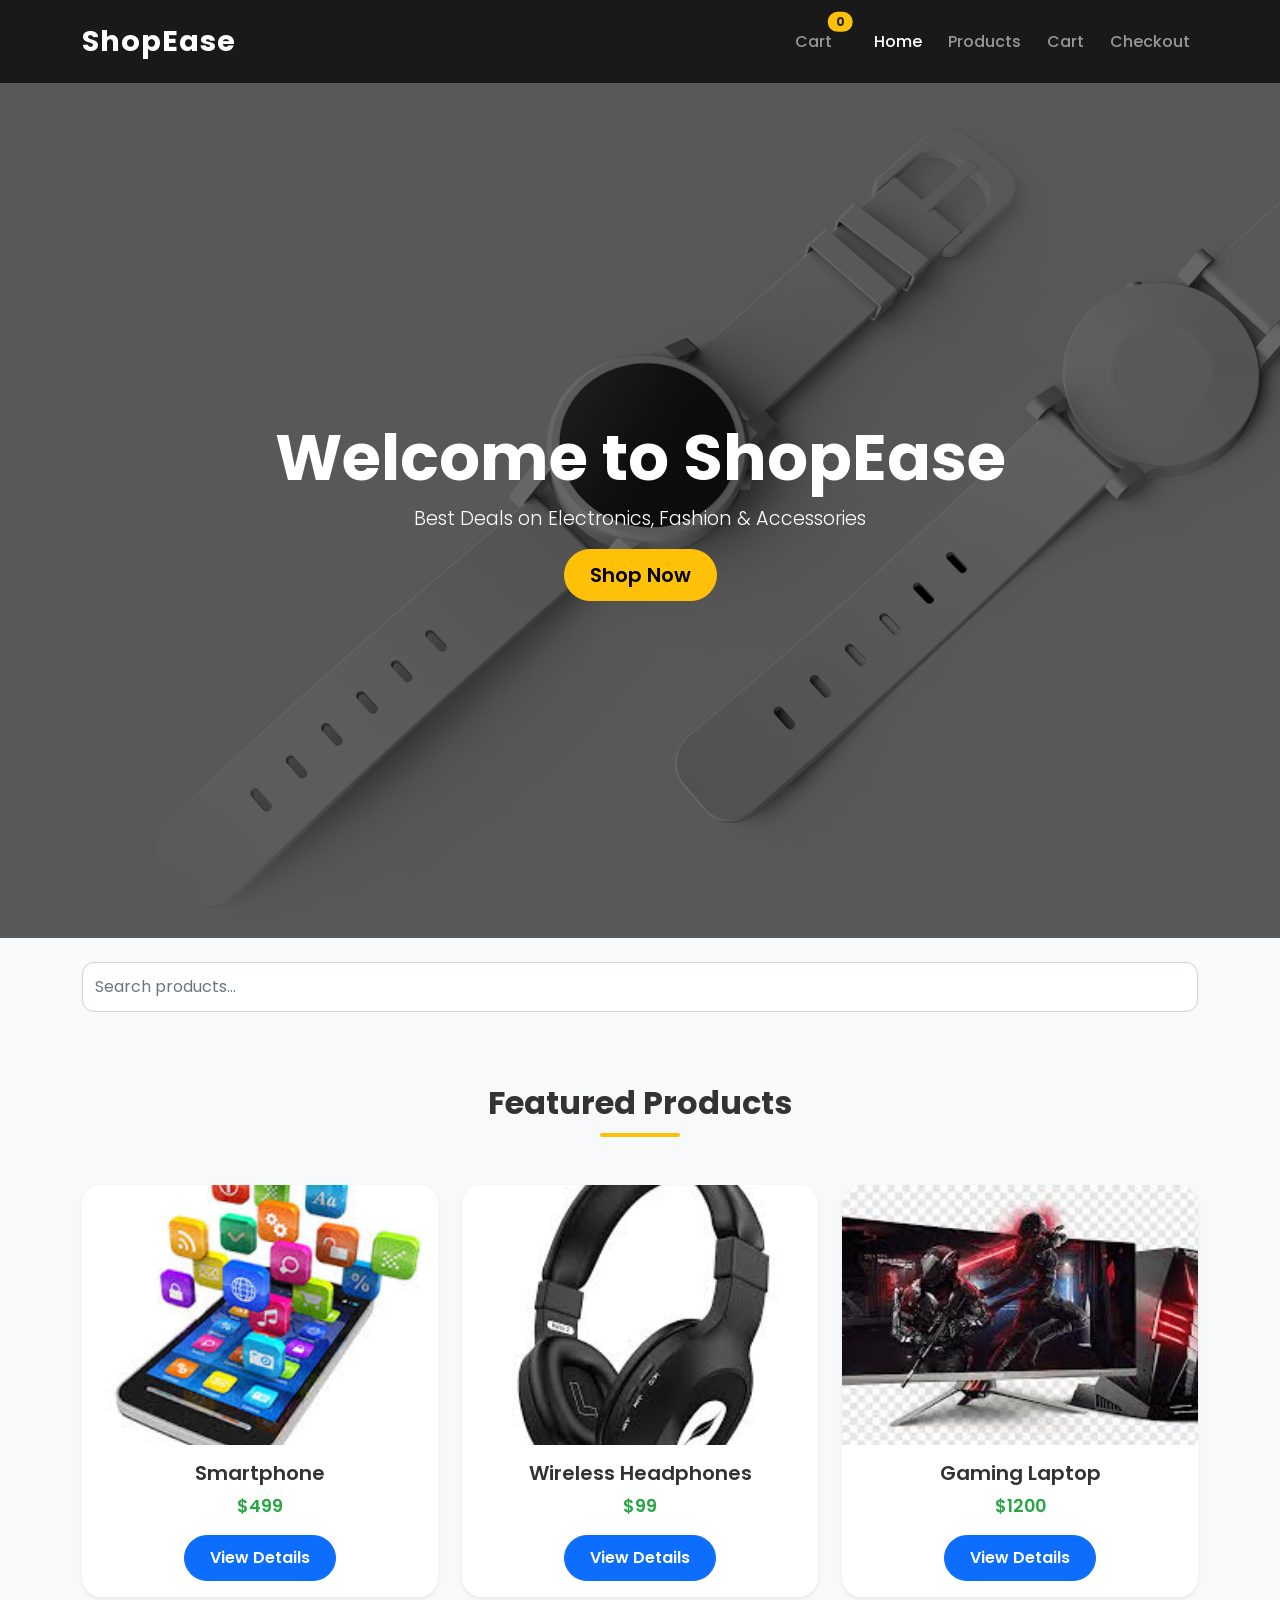
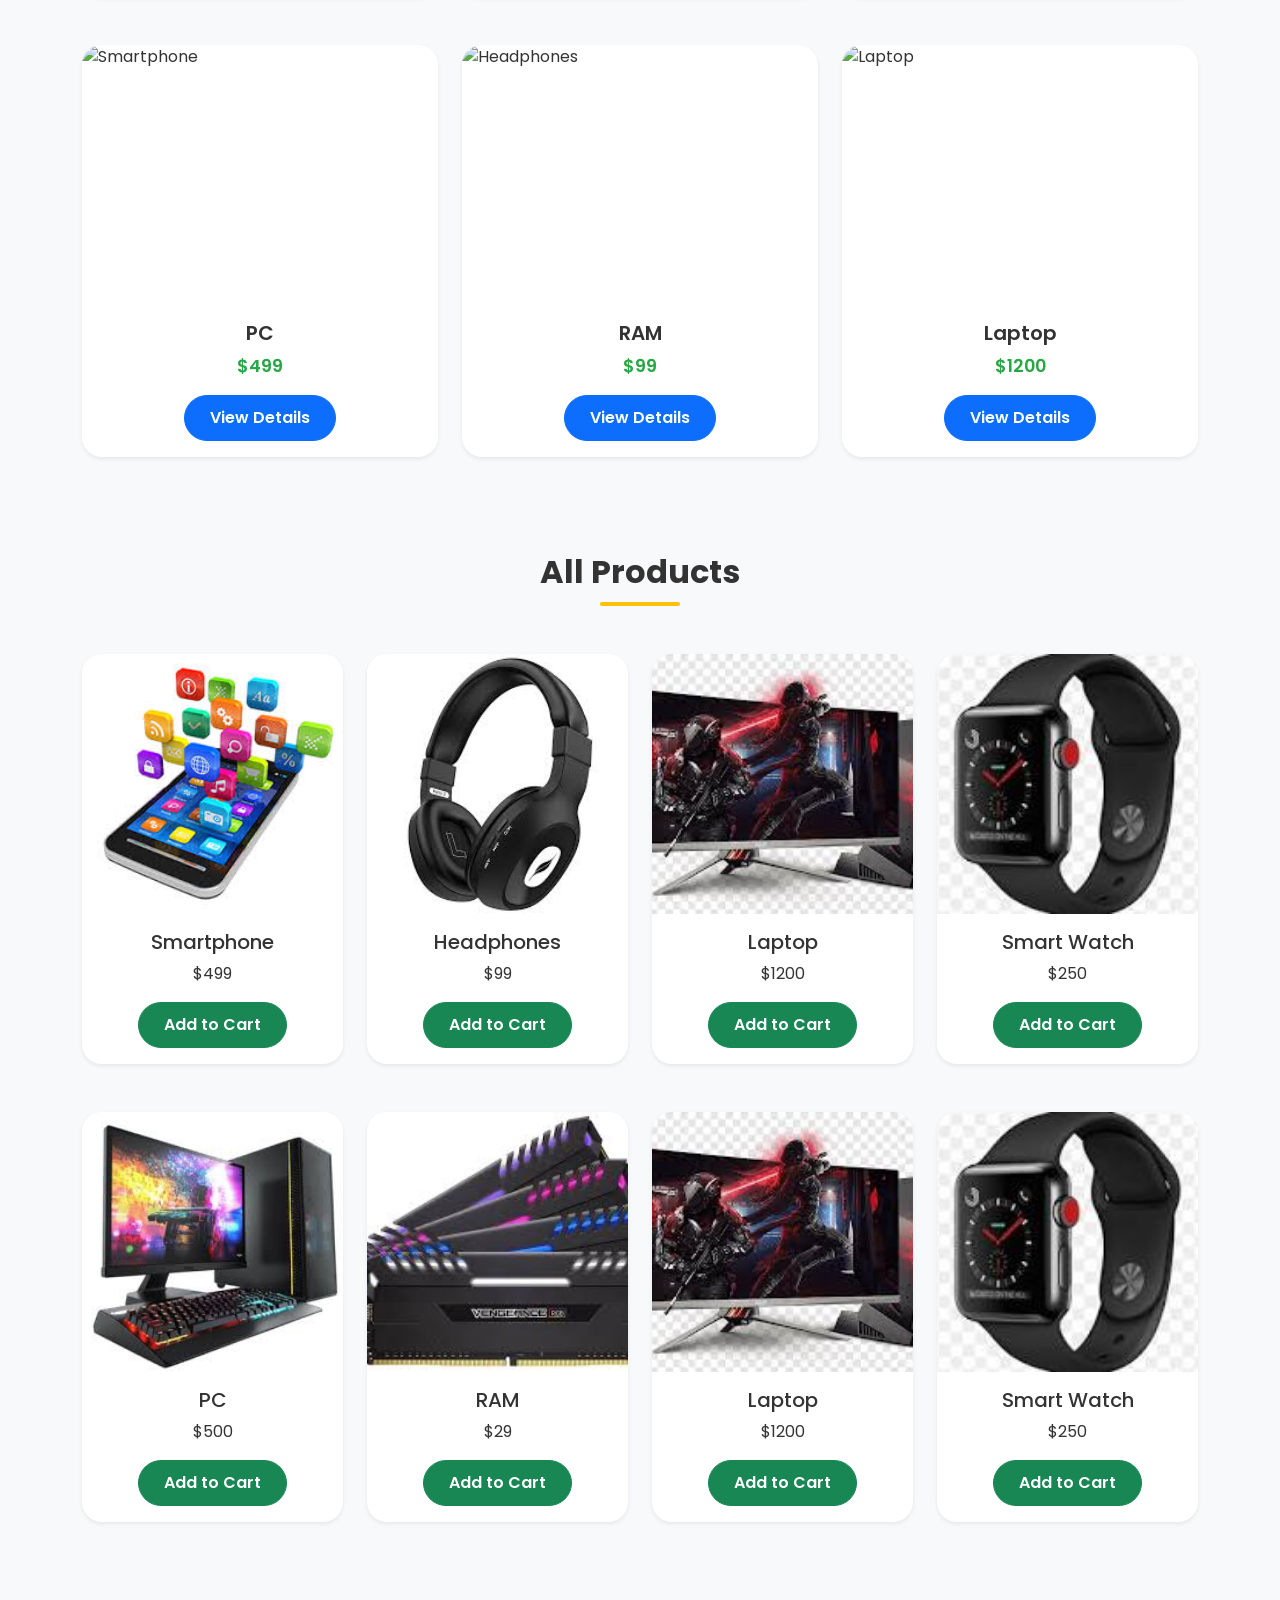
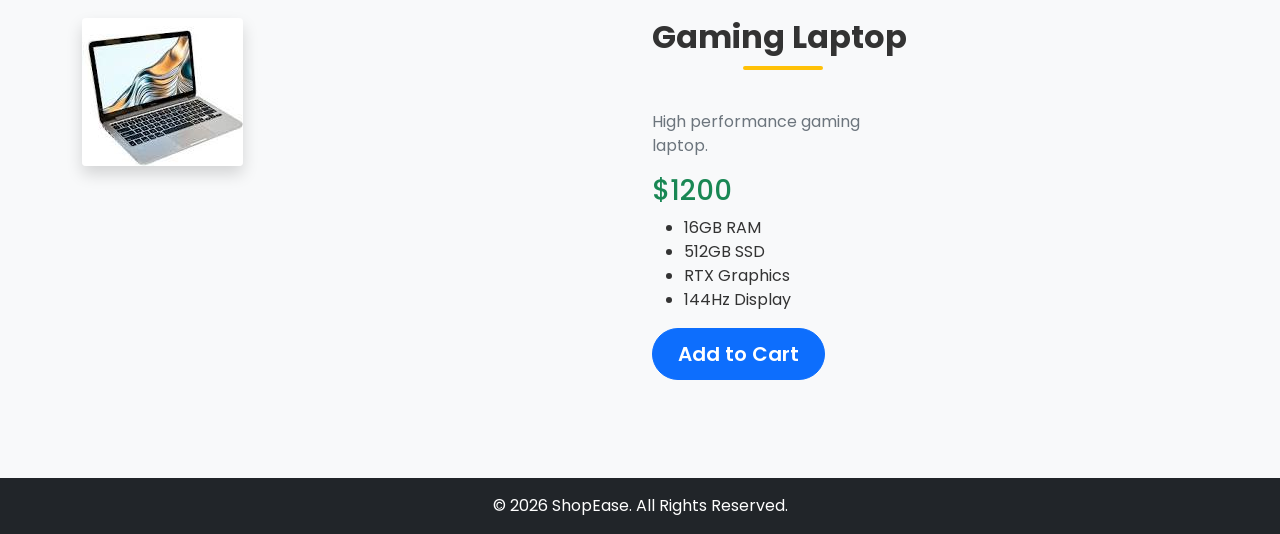
==== index.html @ 48e42a38 "Initial commit" ====
<!DOCTYPE html>
<html lang="en">
<head>
    <meta charset="UTF-8">
    <meta name="viewport" content="width=device-width, initial-scale=1.0">
    <meta name="description" content="Online shopping website for electronics, fashion, and accessories.">
    <meta name="keywords" content="ecommerce, online shopping, products, electronics, fashion">
    <title>ShopEase - Home</title>

    <link href="css/bootstrap.min.css" rel="stylesheet">
    <link rel="stylesheet" href="css/style.css">
</head>
<body>

<!-- Navbar -->
<nav class="navbar navbar-expand-lg navbar-dark bg-dark sticky-top">
    <div class="container">
        <a class="navbar-brand" href="index.html">ShopEase</a>

        <button class="navbar-toggler" type="button" data-bs-toggle="collapse" data-bs-target="#navbarNav">
            <span class="navbar-toggler-icon"></span>
        </button>

        <div class="collapse navbar-collapse" id="navbarNav">
            <ul class="navbar-nav ms-auto align-items-lg-center">
                <li class="nav-item me-3">
                    <a class="nav-link position-relative" href="cart.html">
                        Cart
                        <span id="cart-count" class="position-absolute top-0 start-100 translate-middle badge rounded-pill bg-warning text-dark">
                            0
                        </span>
                    </a>
                </li>
                <li class="nav-item"><a class="nav-link active" href="index.html">Home</a></li>
                <li class="nav-item"><a class="nav-link" href="products.html">Products</a></li>
                <li class="nav-item"><a class="nav-link" href="cart.html">Cart</a></li>
                <li class="nav-item"><a class="nav-link" href="checkout.html">Checkout</a></li>
            </ul>
        </div>
    </div>
</nav>

<!-- Hero Section -->
<section class="hero-section text-white text-center d-flex align-items-center">
    <div class="container">
        <h1 class="display-4 fw-bold">Welcome to ShopEase</h1>
        <p class="lead">Best Deals on Electronics, Fashion & Accessories</p>
        <a href="products.html" class="btn btn-warning btn-lg">Shop Now</a>
    </div>
</section>

<!-- Search Bar -->
<section class="py-4 bg-light">
    <div class="container">
        <input type="text" id="searchInput" class="form-control" placeholder="Search products...">
    </div>
</section>

<!-- Featured Products -->
<section class="py-5">
    <div class="container">
        <h2 class="text-center mb-5">Featured Products</h2>

        <div class="row g-4" id="productContainer">

            <div class="col-md-4 product-item">
                <div class="card h-100 shadow-sm">
                    <img src="img/smartphone.jpg" class="card-img-top" alt="Smartphone">
                    <div class="card-body text-center">
                        <h5 class="card-title">Smartphone</h5>
                        <p class="card-text">$499</p>
                        <a href="product-details.html" class="btn btn-primary">View Details</a>
                    </div>
                </div>
            </div>

            <div class="col-md-4 product-item">
                <div class="card h-100 shadow-sm">
                    <img src="img/headphone.jpg" class="card-img-top" alt="Headphones">
                    <div class="card-body text-center">
                        <h5 class="card-title">Wireless Headphones</h5>
                        <p class="card-text">$99</p>
                        <a href="product-details.html" class="btn btn-primary">View Details</a>
                    </div>
                </div>
            </div>

            <div class="col-md-4 product-item">
                <div class="card h-100 shadow-sm">
                    <img src="img/laptop.jpg" class="card-img-top" alt="Laptop">
                    <div class="card-body text-center">
                        <h5 class="card-title">Gaming Laptop</h5>
                        <p class="card-text">$1200</p>
                        <a href="product-details.html" class="btn btn-primary">View Details</a>
                    </div>
                </div>
            </div>

        </div>
        <br>
        <br>
        <div class="row g-4" id="productContainer">

            <div class="col-md-4 product-item">
                <div class="card h-100 shadow-sm">
                    <img src="images/product1.jpg" class="card-img-top" alt="Smartphone">
                    <div class="card-body text-center">
                        <h5 class="card-title">PC</h5>
                        <p class="card-text">$499</p>
                        <a href="product-details.html" class="btn btn-primary">View Details</a>
                    </div>
                </div>
            </div>

            <div class="col-md-4 product-item">
                <div class="card h-100 shadow-sm">
                    <img src="images/product2.jpg" class="card-img-top" alt="Headphones">
                    <div class="card-body text-center">
                        <h5 class="card-title">RAM</h5>
                        <p class="card-text">$99</p>
                        <a href="product-details.html" class="btn btn-primary">View Details</a>
                    </div>
                </div>
            </div>

            <div class="col-md-4 product-item">
                <div class="card h-100 shadow-sm">
                    <img src="images/product3.jpg" class="card-img-top" alt="Laptop">
                    <div class="card-body text-center">
                        <h5 class="card-title">Laptop</h5>
                        <p class="card-text">$1200</p>
                        <a href="product-details.html" class="btn btn-primary">View Details</a>
                    </div>
                </div>
            </div>

        </div>
    </div>
</section>

<!-- Product -->
<section class="py-5">
    <div class="container">
        <h2 class="text-center mb-5">All Products</h2>

        <div class="row g-4">

            <div class="col-md-3">
                <div class="card h-100 shadow-sm">
                    <img src="img/smartphone.jpg" class="card-img-top" alt="Product">
                    <div class="card-body text-center">
                        <h5>Smartphone</h5>
                        <p>$499</p>
                        <button class="btn btn-success add-cart">Add to Cart</button>
                    </div>
                </div>
            </div>

            <div class="col-md-3">
                <div class="card h-100 shadow-sm">
                    <img src="img/headphone.jpg" class="card-img-top" alt="Product">
                    <div class="card-body text-center">
                        <h5>Headphones</h5>
                        <p>$99</p>
                        <button class="btn btn-success add-cart">Add to Cart</button>
                    </div>
                </div>
            </div>

            <div class="col-md-3">
                <div class="card h-100 shadow-sm">
                    <img src="img/laptop.jpg" class="card-img-top" alt="Product">
                    <div class="card-body text-center">
                        <h5>Laptop</h5>
                        <p>$1200</p>
                        <button class="btn btn-success add-cart">Add to Cart</button>
                    </div>
                </div>
            </div>

            <div class="col-md-3">
                <div class="card h-100 shadow-sm">
                    <img src="img/watch.jpg" class="card-img-top" alt="Product">
                    <div class="card-body text-center">
                        <h5>Smart Watch</h5>
                        <p>$250</p>
                        <button class="btn btn-success add-cart">Add to Cart</button>
                    </div>
                </div>
            </div>

        </div>
        <br>
        <br>
        <div class="row g-4">

            <div class="col-md-3">
                <div class="card h-100 shadow-sm">
                    <img src="img/pc.jpg" class="card-img-top" alt="Product">
                    <div class="card-body text-center">
                        <h5>PC</h5>
                        <p>$500</p>
                        <button class="btn btn-success add-cart">Add to Cart</button>
                    </div>
                </div>
            </div>

            <div class="col-md-3">
                <div class="card h-100 shadow-sm">
                    <img src="img/ram.jpg" class="card-img-top" alt="Product">
                    <div class="card-body text-center">
                        <h5>RAM</h5>
                        <p>$29</p>
                        <button class="btn btn-success add-cart">Add to Cart</button>
                    </div>
                </div>
            </div>

            <div class="col-md-3">
                <div class="card h-100 shadow-sm">
                    <img src="img/laptop.jpg" class="card-img-top" alt="Product">
                    <div class="card-body text-center">
                        <h5>Laptop</h5>
                        <p>$1200</p>
                        <button class="btn btn-success add-cart">Add to Cart</button>
                    </div>
                </div>
            </div>

            <div class="col-md-3">
                <div class="card h-100 shadow-sm">
                    <img src="img/watch.jpg" class="card-img-top" alt="Product">
                    <div class="card-body text-center">
                        <h5>Smart Watch</h5>
                        <p>$250</p>
                        <button class="btn btn-success add-cart">Add to Cart</button>
                    </div>
                </div>
            </div>

        </div>
    </div>
</section>

<!-- Product Details -->

<section class="py-5">
    <div class="container">
        <div class="row">

            <div class="col-md-6">
                <img src="img/download.jpg" class="img-fluid rounded shadow" alt="Laptop">
            </div>

            <div class="col-md-3">
                <h2>Gaming Laptop</h2>
                <p class="text-muted">High performance gaming laptop.</p>
                <h3 class="text-success">$1200</h3>

                <ul>
                    <li>16GB RAM</li>
                    <li>512GB SSD</li>
                    <li>RTX Graphics</li>
                    <li>144Hz Display</li>
                </ul>

                <button class="btn btn-primary btn-lg add-cart">Add to Cart</button>
            </div>
  
         
         

        </div>
       
        </div>
    </div>
</section>


<!-- Footer -->
<footer class="bg-dark text-white text-center py-3">
    <p class="mb-0">© 2026 ShopEase. All Rights Reserved.</p>
</footer>

<script src="js/bootstrap.bundle.min.js"></script>
<script src="js/script.js"></script>
</body>
</html>
---- css/style.css ----
/* Google Font */
@import url('https://fonts.googleapis.com/css2?family=Poppins:wght@300;400;500;600;700&display=swap');

body {
    font-family: 'Poppins', sans-serif;
    background-color: #f8f9fa;
    color: #333;
}

/* Navbar */
.navbar {
    background: rgba(0, 0, 0, 0.9) !important;
    backdrop-filter: blur(10px);
    padding: 15px 0;
}

.navbar-brand {
    font-size: 1.8rem;
    font-weight: 700;
    letter-spacing: 1px;
}

.nav-link {
    font-weight: 500;
    margin-left: 10px;
    transition: 0.3s;
}

.nav-link:hover {
    color: #ffc107 !important;
}

/* Hero Section */
.hero-section {
    background: linear-gradient(rgba(0,0,0,0.6), rgba(0,0,0,0.6)),
    url('../img/photo-1523275335684-37898b6baf30.avif') center center/cover no-repeat;
    height: 95vh;
    display: flex;
    align-items: center;
    justify-content: center;
}

.hero-section h1 {
    font-size: 4rem;
    font-weight: 700;
}

.hero-section p {
    font-size: 1.2rem;
}

/* Buttons */
.btn {
    border-radius: 50px;
    padding: 10px 25px;
    font-weight: 600;
    transition: 0.3s;
}

.btn:hover {
    transform: translateY(-2px);
}

/* Cards */
.card {
    border: none;
    border-radius: 20px;
    overflow: hidden;
    transition: 0.4s;
    background: #fff;
}

.card:hover {
    transform: translateY(-10px);
    box-shadow: 0 15px 40px rgba(0,0,0,0.15);
}

.card img {
    height: 260px;
    object-fit: cover;
}

.card-title {
    font-weight: 600;
}

.card-text {
    color: #28a745;
    font-size: 1.1rem;
    font-weight: 600;
}

/* Product Details */
.product-details img {
    border-radius: 20px;
}

/* Table */
.table {
    background: #fff;
    border-radius: 15px;
    overflow: hidden;
}

/* Form */
.form-control,
textarea {
    border-radius: 12px;
    padding: 12px;
}

/* Footer */
footer {
    background: #111;
    color: white;
    padding: 20px 0;
    margin-top: 50px;
}

/* Section Titles */
h2 {
    font-weight: 700;
    position: relative;
    margin-bottom: 40px;
}

h2::after {
    content: '';
    width: 80px;
    height: 4px;
    background: #ffc107;
    display: block;
    margin: 10px auto;
    border-radius: 10px;
}

/* Responsive */
@media(max-width:768px) {
    .hero-section h1 {
        font-size: 2.5rem;
    }

    .hero-section {
        height: 75vh;
    }
}
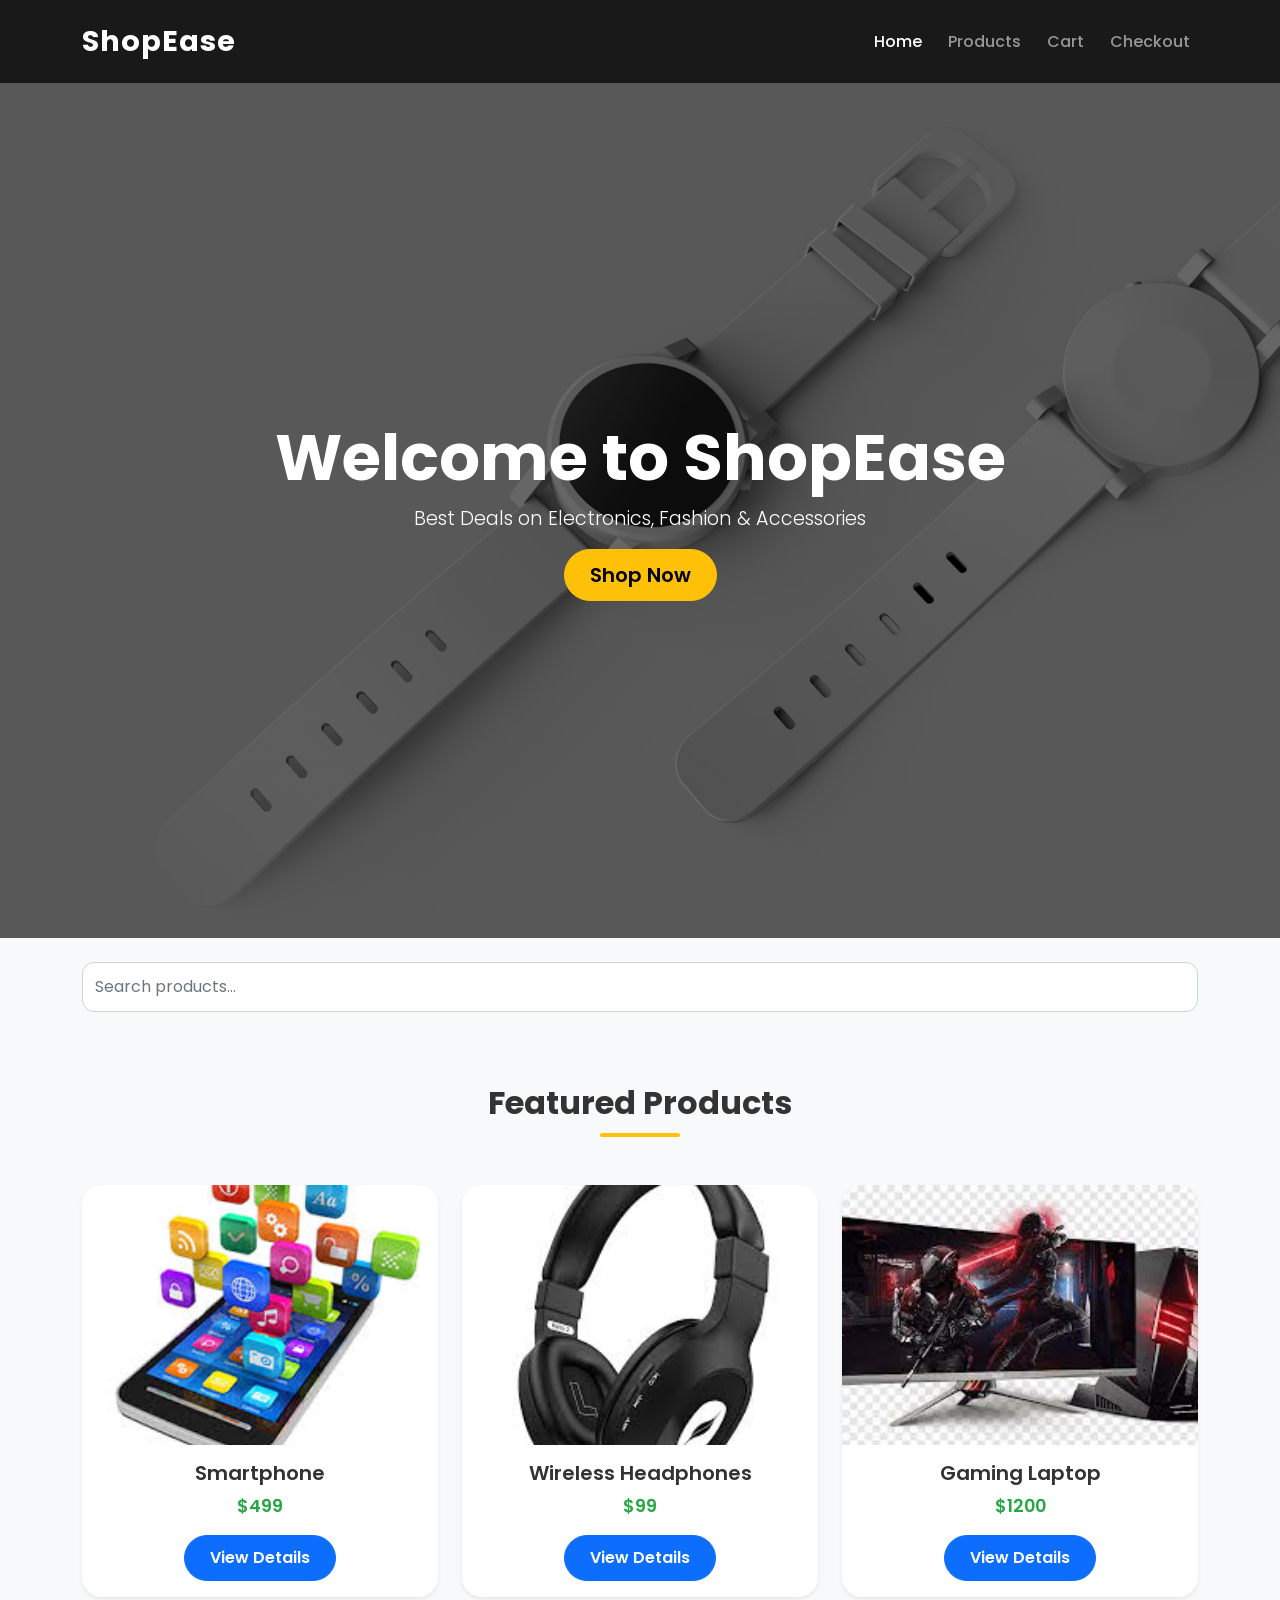
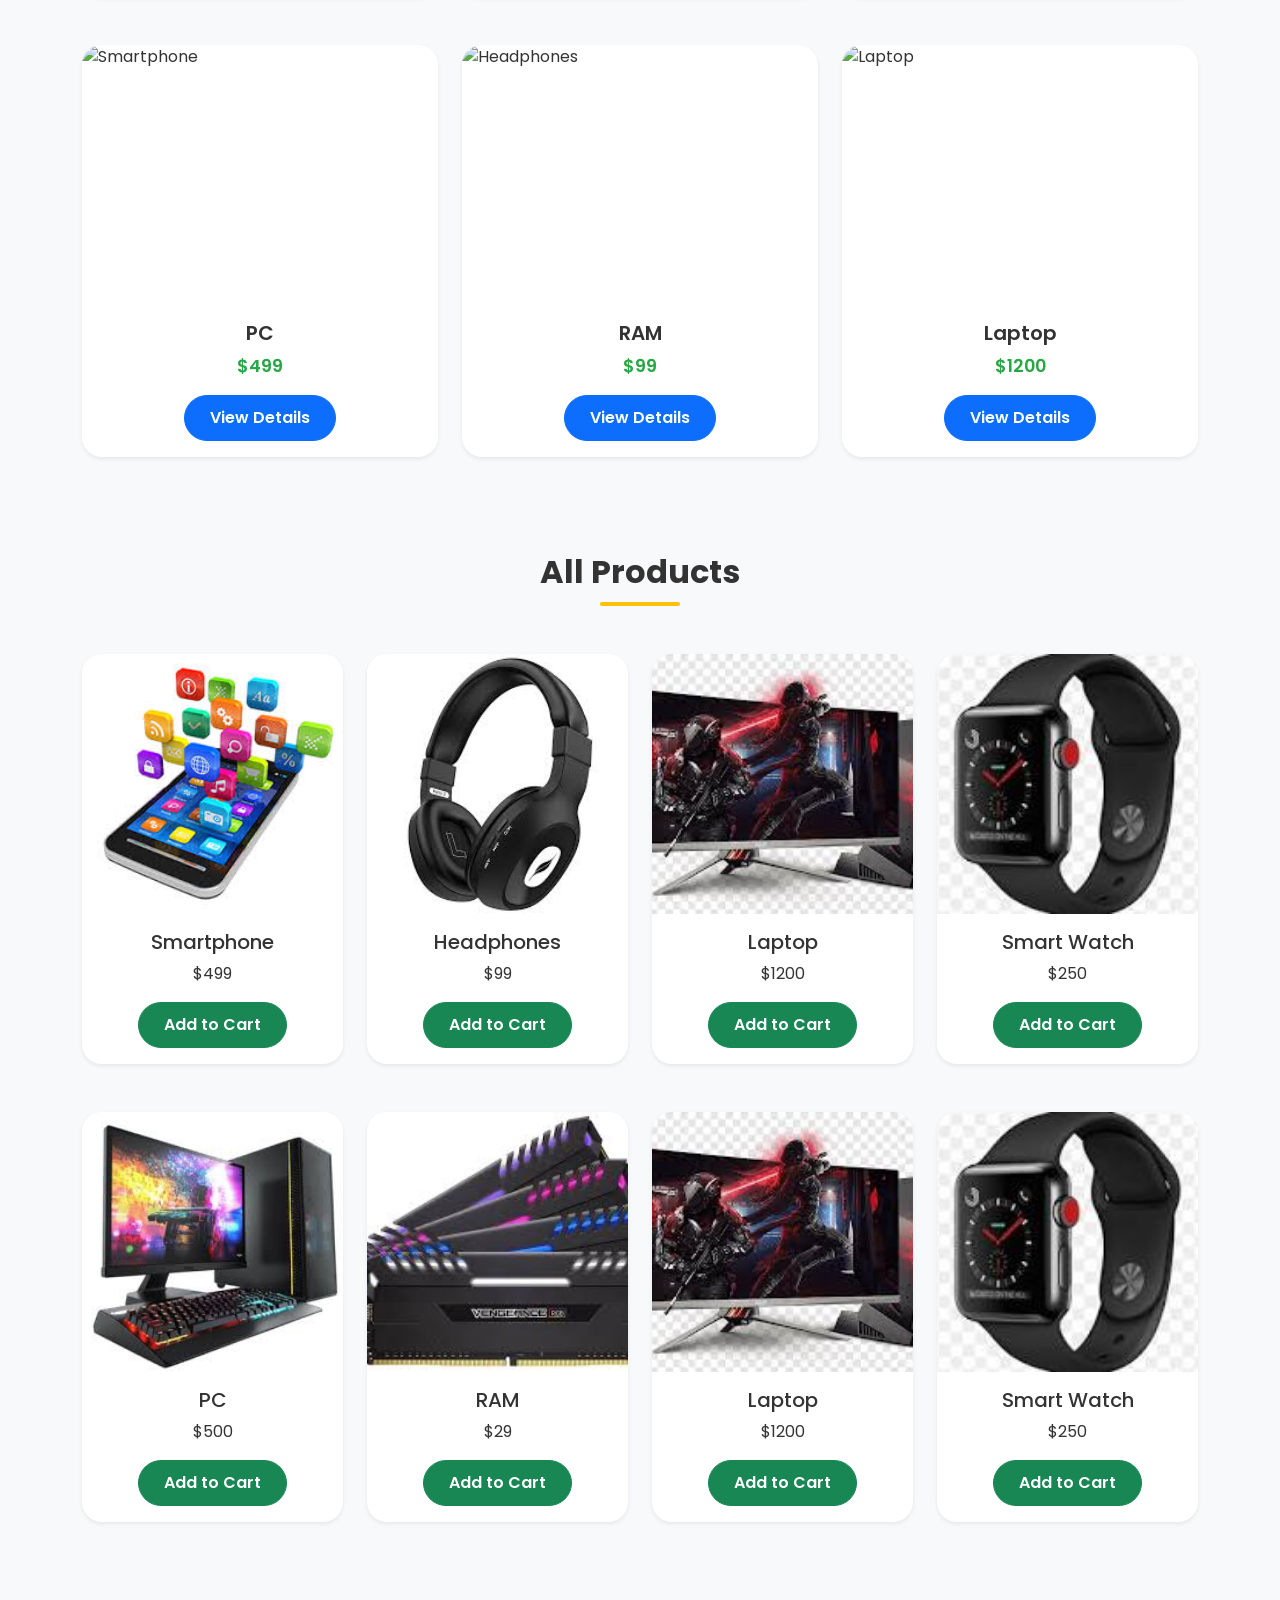
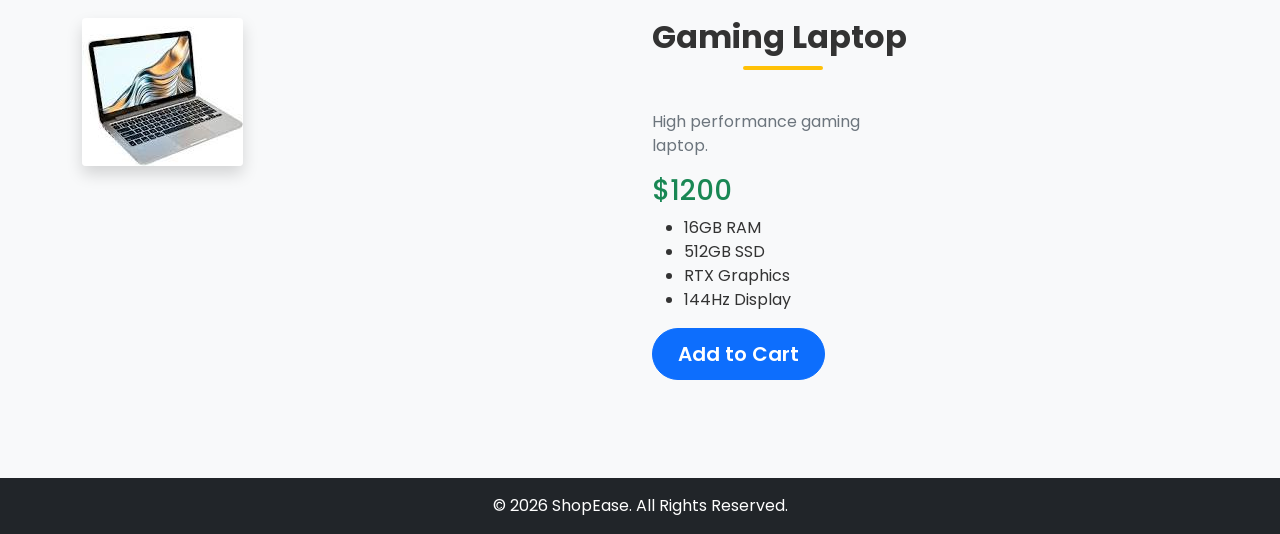
==== commit 8af0e4d1: "new part" ====
--- a/index.html
+++ b/index.html
@@ -24,12 +24,7 @@
         <div class="collapse navbar-collapse" id="navbarNav">
             <ul class="navbar-nav ms-auto align-items-lg-center">
                 <li class="nav-item me-3">
-                    <a class="nav-link position-relative" href="cart.html">
-                        Cart
-                        <span id="cart-count" class="position-absolute top-0 start-100 translate-middle badge rounded-pill bg-warning text-dark">
-                            0
-                        </span>
-                    </a>
+                 
                 </li>
                 <li class="nav-item"><a class="nav-link active" href="index.html">Home</a></li>
                 <li class="nav-item"><a class="nav-link" href="products.html">Products</a></li>
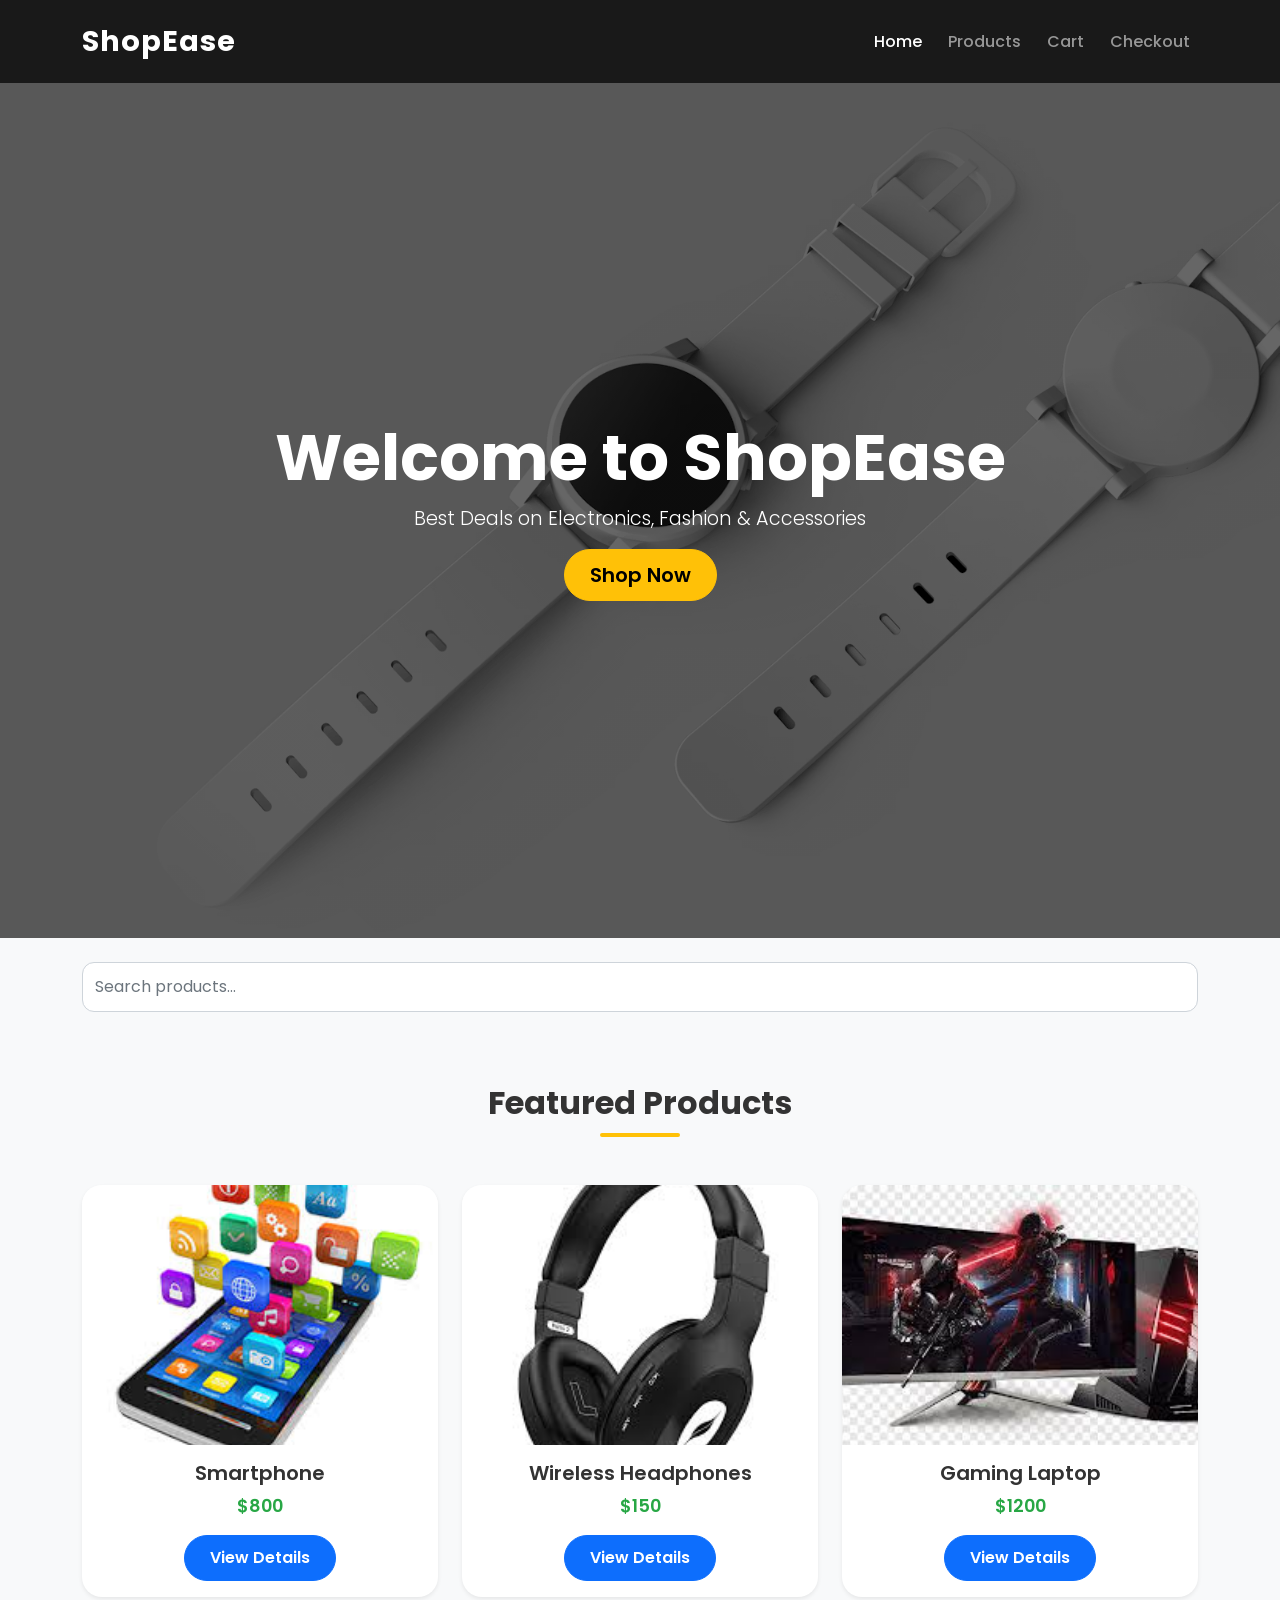
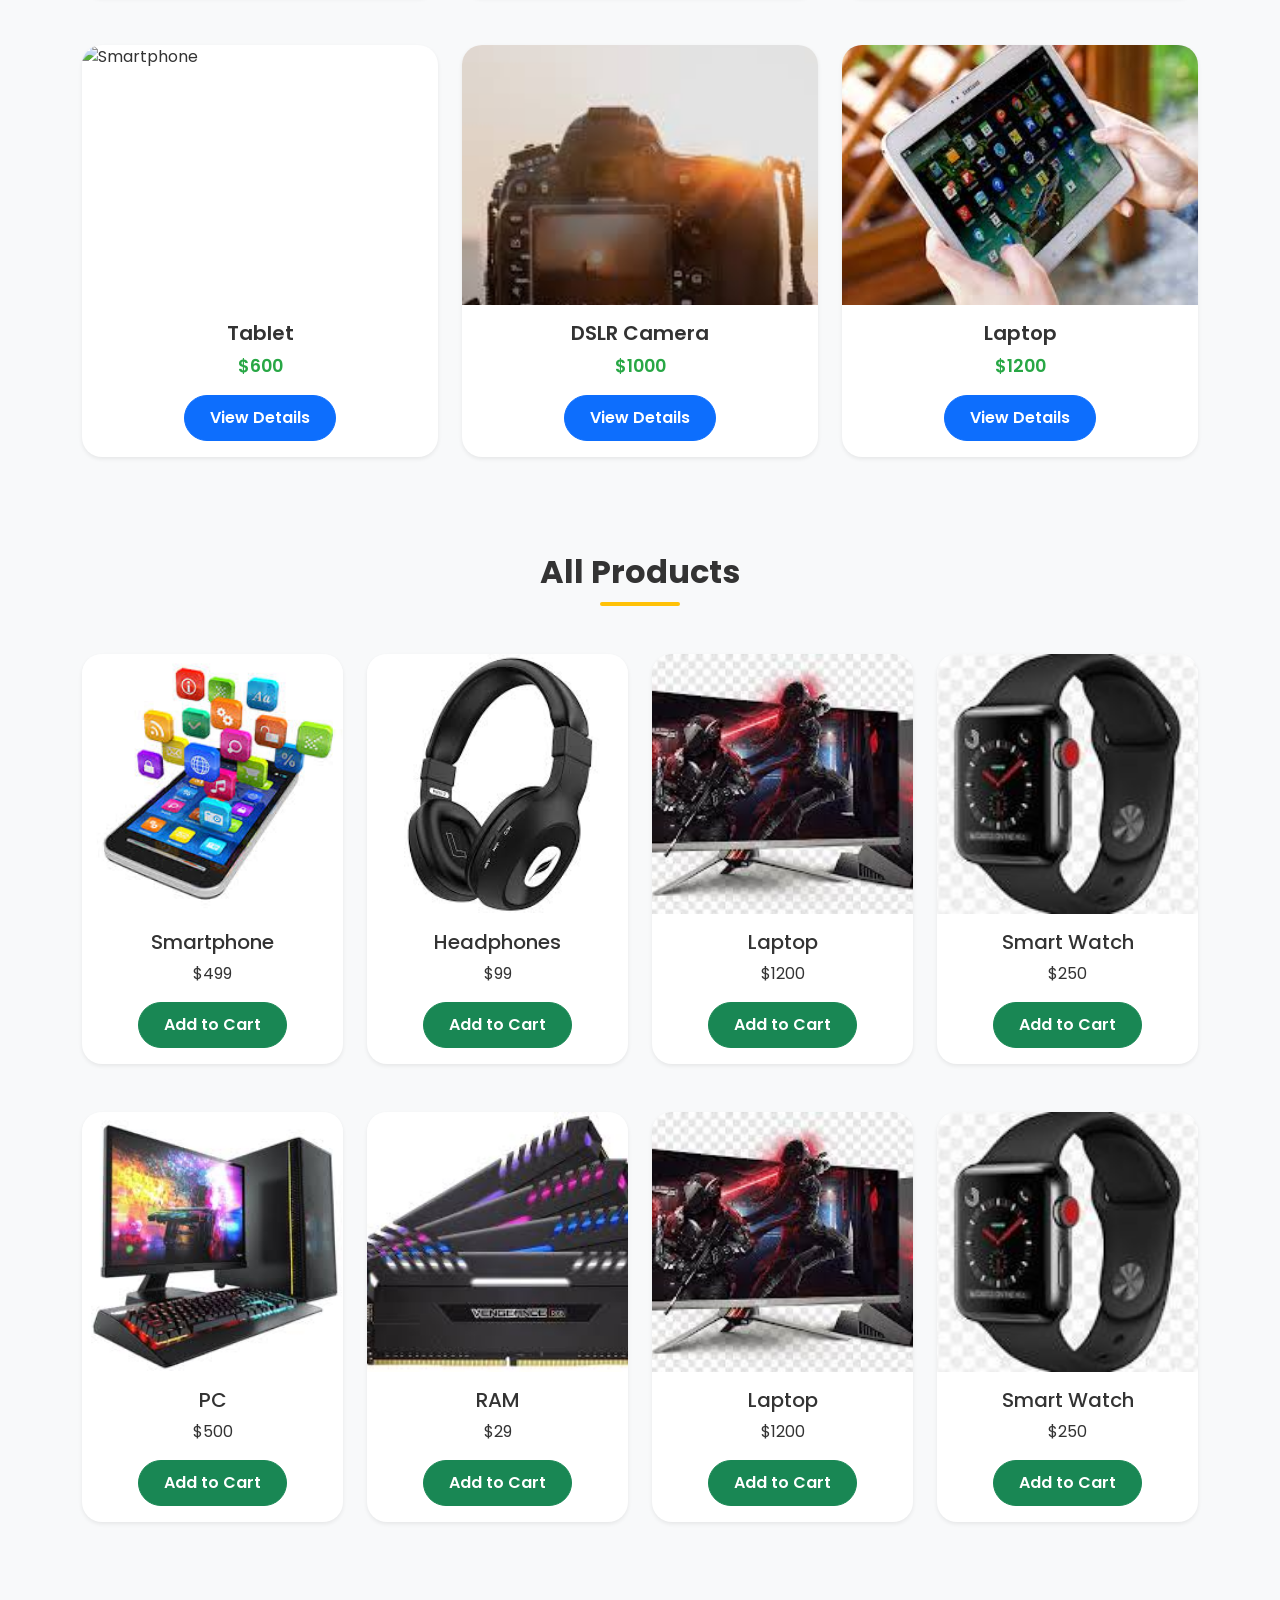
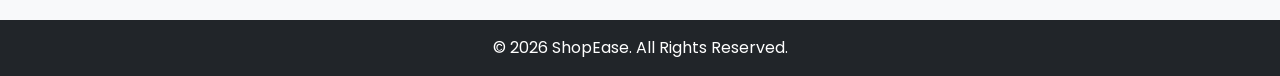
==== commit 753acc6c: "added the file" ====
--- a/index.html
+++ b/index.html
@@ -28,7 +28,13 @@
                 </li>
                 <li class="nav-item"><a class="nav-link active" href="index.html">Home</a></li>
                 <li class="nav-item"><a class="nav-link" href="products.html">Products</a></li>
-                <li class="nav-item"><a class="nav-link" href="cart.html">Cart</a></li>
+        <li class="nav-item">
+  <a class="nav-link" href="cart.html">
+    Cart <span id="cart-count" class="badge bg-warning text-dark" style="display:none;"></span>
+  </a>
+</li>
+
+
                 <li class="nav-item"><a class="nav-link" href="checkout.html">Checkout</a></li>
             </ul>
         </div>
@@ -63,7 +69,7 @@
                     <img src="img/smartphone.jpg" class="card-img-top" alt="Smartphone">
                     <div class="card-body text-center">
                         <h5 class="card-title">Smartphone</h5>
-                        <p class="card-text">$499</p>
+                        <p class="card-text">$800</p>
                         <a href="product-details.html" class="btn btn-primary">View Details</a>
                     </div>
                 </div>
@@ -74,7 +80,7 @@
                     <img src="img/headphone.jpg" class="card-img-top" alt="Headphones">
                     <div class="card-body text-center">
                         <h5 class="card-title">Wireless Headphones</h5>
-                        <p class="card-text">$99</p>
+                        <p class="card-text">$150</p>
                         <a href="product-details.html" class="btn btn-primary">View Details</a>
                     </div>
                 </div>
@@ -100,27 +106,27 @@
                 <div class="card h-100 shadow-sm">
                     <img src="images/product1.jpg" class="card-img-top" alt="Smartphone">
                     <div class="card-body text-center">
-                        <h5 class="card-title">PC</h5>
-                        <p class="card-text">$499</p>
-                        <a href="product-details.html" class="btn btn-primary">View Details</a>
-                    </div>
-                </div>
-            </div>
-
-            <div class="col-md-4 product-item">
-                <div class="card h-100 shadow-sm">
-                    <img src="images/product2.jpg" class="card-img-top" alt="Headphones">
-                    <div class="card-body text-center">
-                        <h5 class="card-title">RAM</h5>
-                        <p class="card-text">$99</p>
-                        <a href="product-details.html" class="btn btn-primary">View Details</a>
-                    </div>
-                </div>
-            </div>
-
-            <div class="col-md-4 product-item">
-                <div class="card h-100 shadow-sm">
-                    <img src="images/product3.jpg" class="card-img-top" alt="Laptop">
+                        <h5 class="card-title">Tablet</h5>
+                        <p class="card-text">$600</p>
+                        <a href="product-details.html" class="btn btn-primary">View Details</a>
+                    </div>
+                </div>
+            </div>
+
+            <div class="col-md-4 product-item">
+                <div class="card h-100 shadow-sm">
+                    <img src="img/dslr.jpg" class="card-img-top" alt="Headphones">
+                    <div class="card-body text-center">
+                        <h5 class="card-title">DSLR Camera</h5>
+                        <p class="card-text">$1000</p>
+                        <a href="product-details.html" class="btn btn-primary">View Details</a>
+                    </div>
+                </div>
+            </div>
+
+            <div class="col-md-4 product-item">
+                <div class="card h-100 shadow-sm">
+                    <img src="img/tab.jpg" class="card-img-top" alt="Laptop">
                     <div class="card-body text-center">
                         <h5 class="card-title">Laptop</h5>
                         <p class="card-text">$1200</p>
@@ -237,39 +243,7 @@
     </div>
 </section>
 
-<!-- Product Details -->
-
-<section class="py-5">
-    <div class="container">
-        <div class="row">
-
-            <div class="col-md-6">
-                <img src="img/download.jpg" class="img-fluid rounded shadow" alt="Laptop">
-            </div>
-
-            <div class="col-md-3">
-                <h2>Gaming Laptop</h2>
-                <p class="text-muted">High performance gaming laptop.</p>
-                <h3 class="text-success">$1200</h3>
-
-                <ul>
-                    <li>16GB RAM</li>
-                    <li>512GB SSD</li>
-                    <li>RTX Graphics</li>
-                    <li>144Hz Display</li>
-                </ul>
-
-                <button class="btn btn-primary btn-lg add-cart">Add to Cart</button>
-            </div>
-  
-         
-         
-
-        </div>
-       
-        </div>
-    </div>
-</section>
+
 
 
 <!-- Footer -->
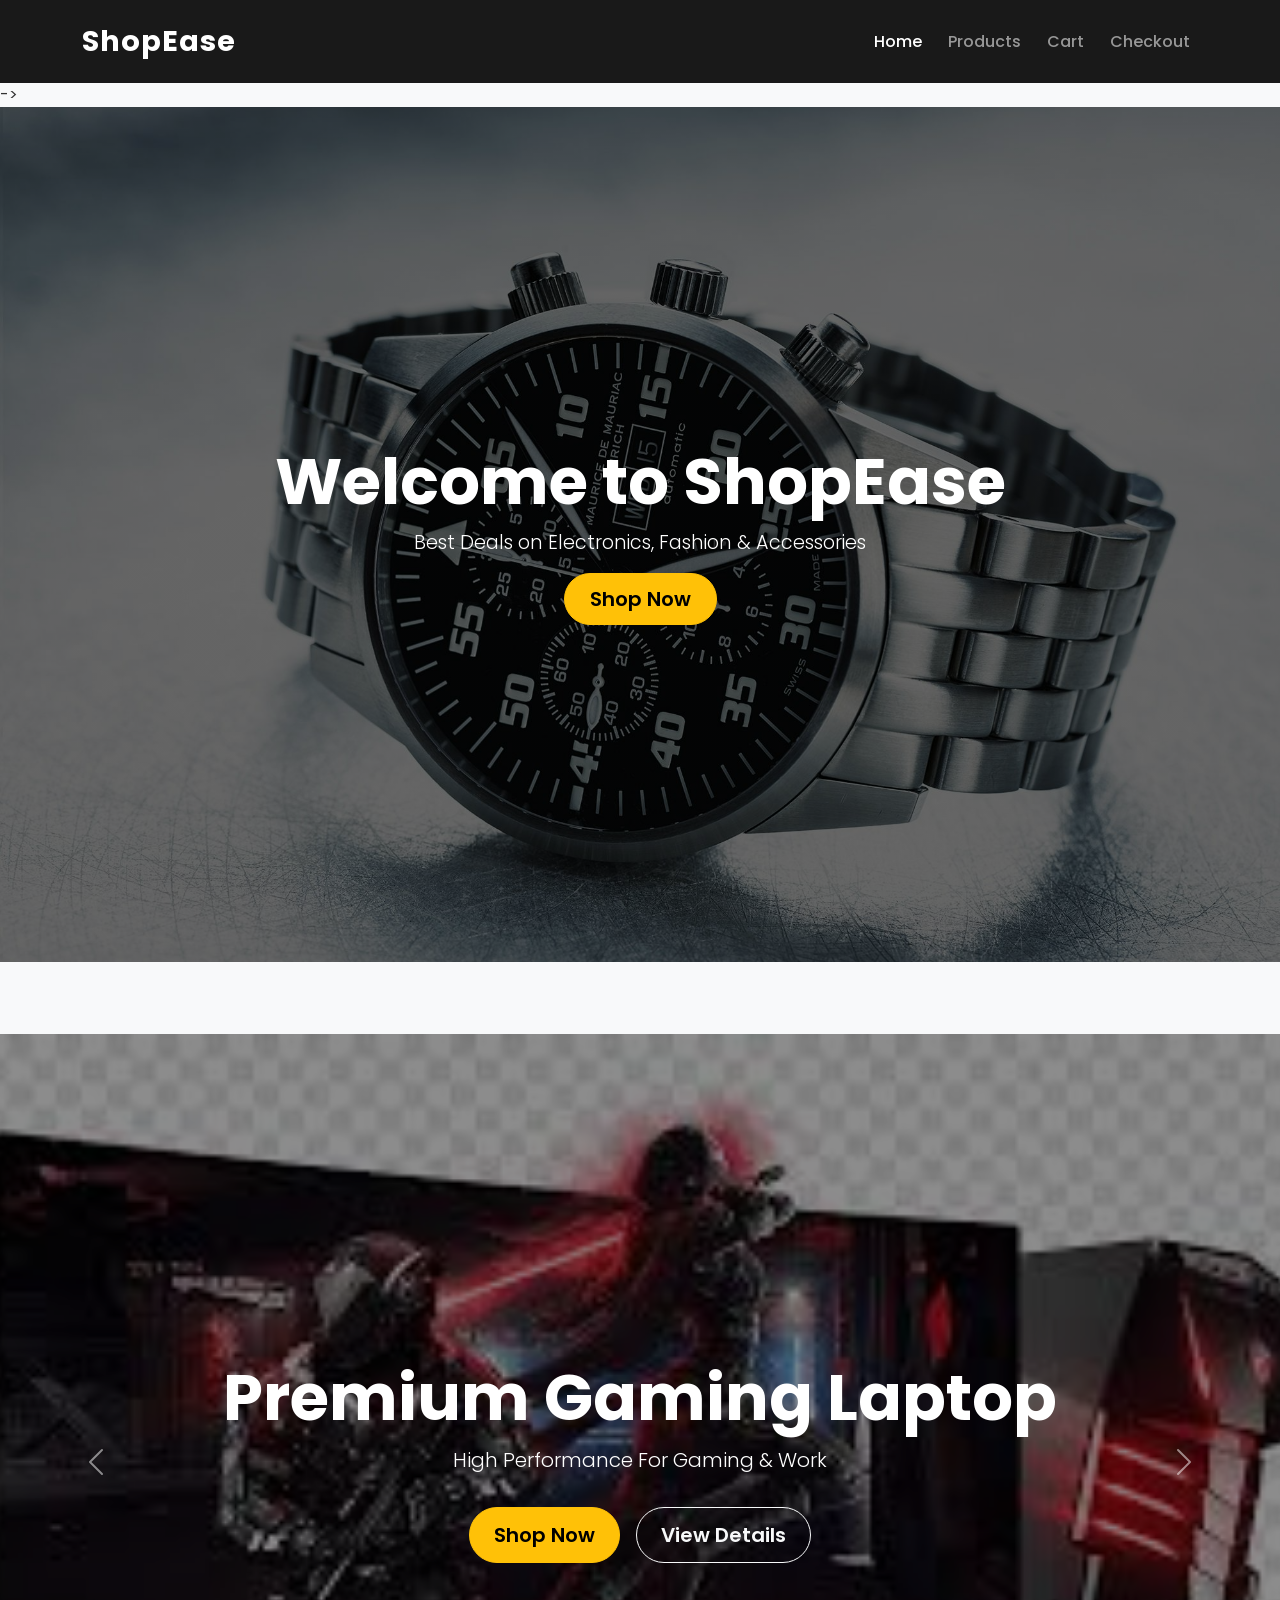
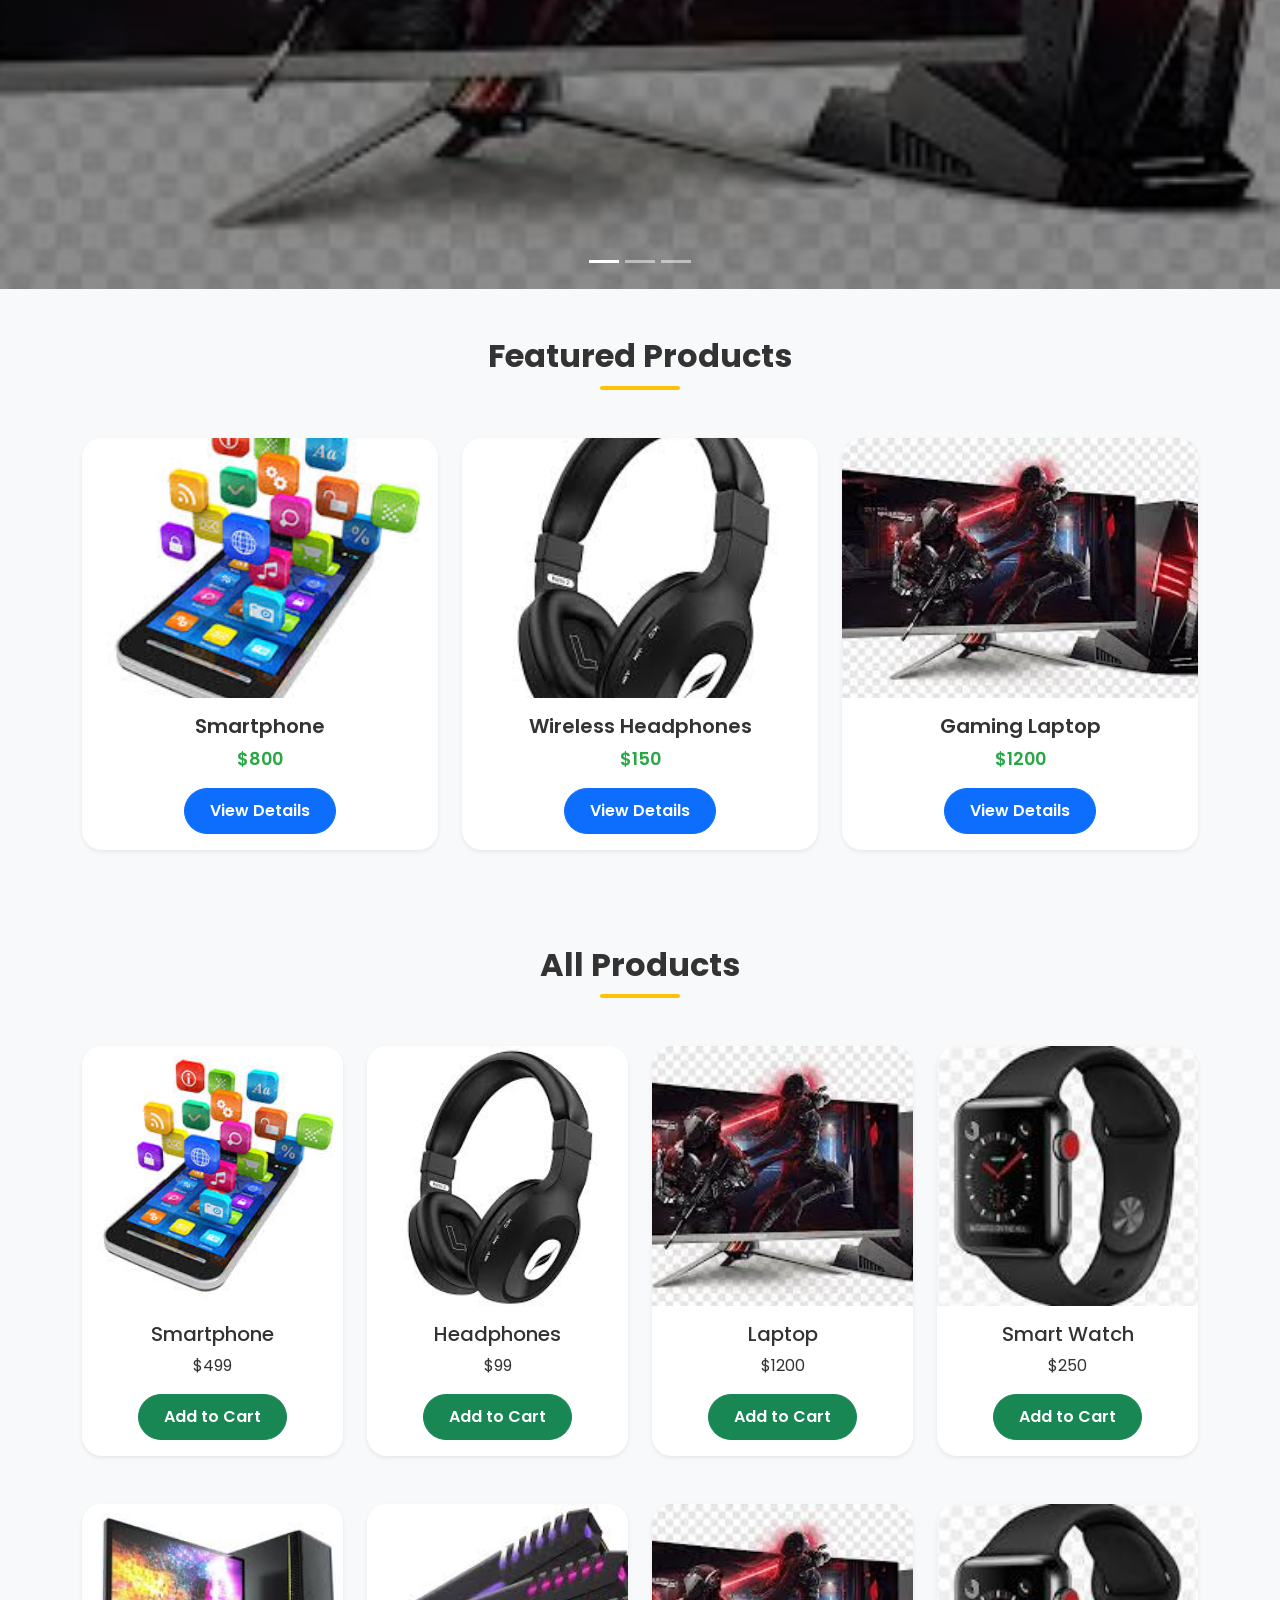
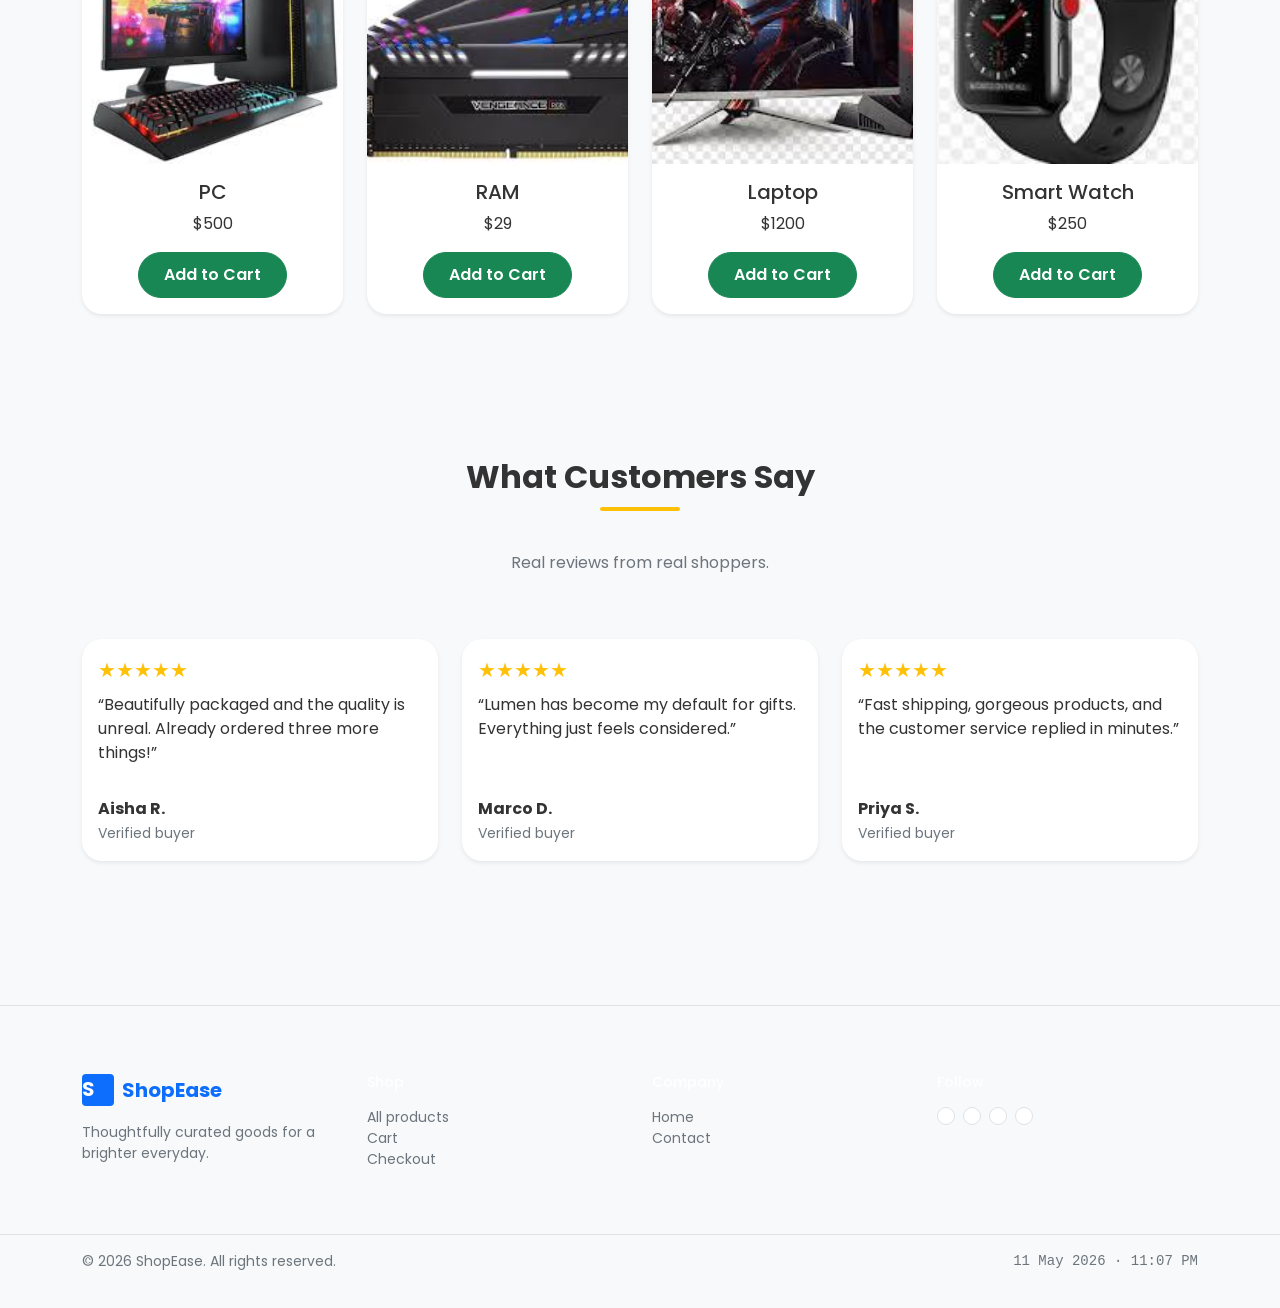
==== commit 71844b28: "added the one" ====
--- a/index.html
+++ b/index.html
@@ -1,257 +1,561 @@
-<!DOCTYPE html>
+<!doctype html>
 <html lang="en">
-<head>
-    <meta charset="UTF-8">
-    <meta name="viewport" content="width=device-width, initial-scale=1.0">
-    <meta name="description" content="Online shopping website for electronics, fashion, and accessories.">
-    <meta name="keywords" content="ecommerce, online shopping, products, electronics, fashion">
+  <head>
+    <meta charset="UTF-8" />
+    <meta name="viewport" content="width=device-width, initial-scale=1.0" />
+    <meta
+      name="description"
+      content="Online shopping website for electronics, fashion, and accessories."
+    />
+    <meta
+      name="keywords"
+      content="ecommerce, online shopping, products, electronics, fashion"
+    />
     <title>ShopEase - Home</title>
 
-    <link href="css/bootstrap.min.css" rel="stylesheet">
-    <link rel="stylesheet" href="css/style.css">
-</head>
-<body>
-
-<!-- Navbar -->
-<nav class="navbar navbar-expand-lg navbar-dark bg-dark sticky-top">
-    <div class="container">
+    <link href="css/bootstrap.min.css" rel="stylesheet" />
+    <link rel="stylesheet" href="css/style.css" />
+  </head>
+  <body>
+    <!-- Navbar -->
+    <nav class="navbar navbar-expand-lg navbar-dark bg-dark sticky-top">
+      <div class="container">
         <a class="navbar-brand" href="index.html">ShopEase</a>
 
-        <button class="navbar-toggler" type="button" data-bs-toggle="collapse" data-bs-target="#navbarNav">
-            <span class="navbar-toggler-icon"></span>
+        <button
+          class="navbar-toggler"
+          type="button"
+          data-bs-toggle="collapse"
+          data-bs-target="#navbarNav"
+        >
+          <span class="navbar-toggler-icon"></span>
         </button>
 
         <div class="collapse navbar-collapse" id="navbarNav">
-            <ul class="navbar-nav ms-auto align-items-lg-center">
-                <li class="nav-item me-3">
-                 
-                </li>
-                <li class="nav-item"><a class="nav-link active" href="index.html">Home</a></li>
-                <li class="nav-item"><a class="nav-link" href="products.html">Products</a></li>
-        <li class="nav-item">
-  <a class="nav-link" href="cart.html">
-    Cart <span id="cart-count" class="badge bg-warning text-dark" style="display:none;"></span>
-  </a>
-</li>
-
-
-                <li class="nav-item"><a class="nav-link" href="checkout.html">Checkout</a></li>
+          <ul class="navbar-nav ms-auto align-items-lg-center">
+            <li class="nav-item me-3"></li>
+            <li class="nav-item">
+              <a class="nav-link active" href="index.html">Home</a>
+            </li>
+            <li class="nav-item">
+              <a class="nav-link" href="products.html">Products</a>
+            </li>
+            <li class="nav-item">
+              <a class="nav-link" href="cart.html">
+                Cart
+                <span
+                  id="cart-count"
+                  class="badge bg-warning text-dark"
+                  style="display: none"
+                ></span>
+              </a>
+            </li>
+
+            <li class="nav-item">
+              <a class="nav-link" href="checkout.html">Checkout</a>
+            </li>
+          </ul>
+        </div>
+      </div>
+    </nav>
+    ->
+    <!-- Hero Section -->
+
+    <section
+      class="hero-section text-white text-center d-flex align-items-center"
+    >
+      <div class="container">
+        <h1 class="display-4 fw-bold">Welcome to ShopEase</h1>
+
+        <p class="lead">Best Deals on Electronics, Fashion & Accessories</p>
+
+        <a href="products.html" class="btn btn-warning btn-lg"> Shop Now </a>
+      </div>
+    </section>
+    <!-- Hero Section carousel -->
+    <br />
+    <br />
+    <br />
+    <section>
+      <div
+        id="heroCarousel"
+        class="carousel slide carousel-fade"
+        data-bs-ride="carousel"
+      >
+        <!-- Indicators -->
+        <div class="carousel-indicators">
+          <button
+            type="button"
+            data-bs-target="#heroCarousel"
+            data-bs-slide-to="0"
+            class="active"
+          ></button>
+          <button
+            type="button"
+            data-bs-target="#heroCarousel"
+            data-bs-slide-to="1"
+          ></button>
+          <button
+            type="button"
+            data-bs-target="#heroCarousel"
+            data-bs-slide-to="2"
+          ></button>
+        </div>
+
+        <!-- Slides -->
+        <div class="carousel-inner">
+          <!-- Slide 1 -->
+          <div class="carousel-item active">
+            <img
+              src="img/laptop.jpg"
+              class="d-block w-100 hero-img"
+              alt="Laptop"
+            />
+
+            <div
+              class="carousel-caption d-flex flex-column justify-content-center align-items-center h-100"
+            >
+              <h1 class="display-3 fw-bold">Premium Gaming Laptop</h1>
+              <p class="lead">High Performance For Gaming & Work</p>
+
+              <div class="d-flex gap-3 mt-3">
+                <a href="products.html" class="btn btn-warning btn-lg px-4">
+                  Shop Now
+                </a>
+
+                <a
+                  href="product-details.html"
+                  class="btn btn-outline-light btn-lg px-4"
+                >
+                  View Details
+                </a>
+              </div>
+            </div>
+          </div>
+
+          <!-- Slide 2 -->
+          <div class="carousel-item">
+            <img
+              src="img/headphone.jpg"
+              class="d-block w-100 hero-img"
+              alt="Headphones"
+            />
+
+            <div
+              class="carousel-caption d-flex flex-column justify-content-center align-items-center h-100"
+            >
+              <h1 class="display-3 fw-bold">Wireless Headphones</h1>
+              <p class="lead">Crystal Clear Sound Experience</p>
+
+              <div class="d-flex gap-3 mt-3">
+                <a href="products.html" class="btn btn-warning btn-lg px-4">
+                  Shop Now
+                </a>
+
+                <a
+                  href="product-details.html"
+                  class="btn btn-outline-light btn-lg px-4"
+                >
+                  View Details
+                </a>
+              </div>
+            </div>
+          </div>
+
+          <!-- Slide 3 -->
+          <div class="carousel-item">
+            <img
+              src="img/smartphone.jpg"
+              class="d-block w-100 hero-img"
+              alt="Smartphone"
+            />
+
+            <div
+              class="carousel-caption d-flex flex-column justify-content-center align-items-center h-100"
+            >
+              <h1 class="display-3 fw-bold">Latest Smartphone</h1>
+              <p class="lead">Modern Design With Smart Features</p>
+
+              <div class="d-flex gap-3 mt-3">
+                <a href="products.html" class="btn btn-warning btn-lg px-4">
+                  Shop Now
+                </a>
+
+                <a
+                  href="product-details.html"
+                  class="btn btn-outline-light btn-lg px-4"
+                >
+                  View Details
+                </a>
+              </div>
+            </div>
+          </div>
+        </div>
+
+        <!-- Controls -->
+        <button
+          class="carousel-control-prev"
+          type="button"
+          data-bs-target="#heroCarousel"
+          data-bs-slide="prev"
+        >
+          <span class="carousel-control-prev-icon"></span>
+        </button>
+
+        <button
+          class="carousel-control-next"
+          type="button"
+          data-bs-target="#heroCarousel"
+          data-bs-slide="next"
+        >
+          <span class="carousel-control-next-icon"></span>
+        </button>
+      </div>
+    </section>
+    <!-- Search Bar -->
+
+    <!-- Featured Products -->
+    <section class="py-5">
+      <div class="container">
+        <h2 class="text-center mb-5">Featured Products</h2>
+
+        <div class="row g-4" id="productContainer">
+          <div class="col-md-4 product-item">
+            <div class="card h-100 shadow-sm">
+              <img
+                src="img/smartphone.jpg"
+                class="card-img-top"
+                alt="Smartphone"
+              />
+              <div class="card-body text-center">
+                <h5 class="card-title">Smartphone</h5>
+                <p class="card-text">$800</p>
+                <a href="product-details.html" class="btn btn-primary"
+                  >View Details</a
+                >
+              </div>
+            </div>
+          </div>
+
+          <div class="col-md-4 product-item">
+            <div class="card h-100 shadow-sm">
+              <img
+                src="img/headphone.jpg"
+                class="card-img-top"
+                alt="Headphones"
+              />
+              <div class="card-body text-center">
+                <h5 class="card-title">Wireless Headphones</h5>
+                <p class="card-text">$150</p>
+                <a href="product-details.html" class="btn btn-primary"
+                  >View Details</a
+                >
+              </div>
+            </div>
+          </div>
+
+          <div class="col-md-4 product-item">
+            <div class="card h-100 shadow-sm">
+              <img src="img/laptop.jpg" class="card-img-top" alt="Laptop" />
+              <div class="card-body text-center">
+                <h5 class="card-title">Gaming Laptop</h5>
+                <p class="card-text">$1200</p>
+                <a href="product-details.html" class="btn btn-primary"
+                  >View Details</a
+                >
+              </div>
+            </div>
+          </div>
+        </div>
+      </div>
+    </section>
+
+    <!-- Product -->
+    <section class="py-5">
+      <div class="container">
+        <h2 class="text-center mb-5">All Products</h2>
+
+        <div class="row g-4">
+          <div class="col-md-3">
+            <div class="card h-100 shadow-sm">
+              <img
+                src="img/smartphone.jpg"
+                class="card-img-top"
+                alt="Product"
+              />
+              <div class="card-body text-center">
+                <h5>Smartphone</h5>
+                <p>$499</p>
+                <button class="btn btn-success add-cart">Add to Cart</button>
+              </div>
+            </div>
+          </div>
+
+          <div class="col-md-3">
+            <div class="card h-100 shadow-sm">
+              <img src="img/headphone.jpg" class="card-img-top" alt="Product" />
+              <div class="card-body text-center">
+                <h5>Headphones</h5>
+                <p>$99</p>
+                <button class="btn btn-success add-cart">Add to Cart</button>
+              </div>
+            </div>
+          </div>
+
+          <div class="col-md-3">
+            <div class="card h-100 shadow-sm">
+              <img src="img/laptop.jpg" class="card-img-top" alt="Product" />
+              <div class="card-body text-center">
+                <h5>Laptop</h5>
+                <p>$1200</p>
+                <button class="btn btn-success add-cart">Add to Cart</button>
+              </div>
+            </div>
+          </div>
+
+          <div class="col-md-3">
+            <div class="card h-100 shadow-sm">
+              <img src="img/watch.jpg" class="card-img-top" alt="Product" />
+              <div class="card-body text-center">
+                <h5>Smart Watch</h5>
+                <p>$250</p>
+                <button class="btn btn-success add-cart">Add to Cart</button>
+              </div>
+            </div>
+          </div>
+        </div>
+        <br />
+        <br />
+        <div class="row g-4">
+          <div class="col-md-3">
+            <div class="card h-100 shadow-sm">
+              <img src="img/pc.jpg" class="card-img-top" alt="Product" />
+              <div class="card-body text-center">
+                <h5>PC</h5>
+                <p>$500</p>
+                <button class="btn btn-success add-cart">Add to Cart</button>
+              </div>
+            </div>
+          </div>
+
+          <div class="col-md-3">
+            <div class="card h-100 shadow-sm">
+              <img src="img/ram.jpg" class="card-img-top" alt="Product" />
+              <div class="card-body text-center">
+                <h5>RAM</h5>
+                <p>$29</p>
+                <button class="btn btn-success add-cart">Add to Cart</button>
+              </div>
+            </div>
+          </div>
+
+          <div class="col-md-3">
+            <div class="card h-100 shadow-sm">
+              <img src="img/laptop.jpg" class="card-img-top" alt="Product" />
+              <div class="card-body text-center">
+                <h5>Laptop</h5>
+                <p>$1200</p>
+                <button class="btn btn-success add-cart">Add to Cart</button>
+              </div>
+            </div>
+          </div>
+
+          <div class="col-md-3">
+            <div class="card h-100 shadow-sm">
+              <img src="img/watch.jpg" class="card-img-top" alt="Product" />
+              <div class="card-body text-center">
+                <h5>Smart Watch</h5>
+                <p>$250</p>
+                <button class="btn btn-success add-cart">Add to Cart</button>
+              </div>
+            </div>
+          </div>
+        </div>
+      </div>
+    </section>
+
+    <!-- costomar part -->
+
+  <section class="py-5 bg-light">
+  <div class="container py-5">
+    <!-- Heading -->
+    <div class="row text-center mb-5">
+      <div class="col-lg-8 mx-auto">
+        <h2 class="fw-bold">What Customers Say</h2>
+        <p class="text-muted">Real reviews from real shoppers.</p>
+      </div>
+    </div>
+
+    <!-- Reviews -->
+    <div class="row g-4 justify-content-center">
+      <!-- Review 1 -->
+      <div class="col-md-6 col-lg-4">
+        <div class="card h-100 shadow-sm border-0">
+          <div class="card-body d-flex flex-column">
+            <div class="rating-stars text-warning fs-5 mb-2">★★★★★</div>
+            <p class="review-text flex-grow-1">
+              “Beautifully packaged and the quality is unreal. Already ordered three more things!”
+            </p>
+            <div class="author-section mt-3">
+              <div class="fw-bold">Aisha R.</div>
+              <small class="text-muted">Verified buyer</small>
+            </div>
+          </div>
+        </div>
+      </div>
+
+      <!-- Review 2 -->
+      <div class="col-md-6 col-lg-4">
+        <div class="card h-100 shadow-sm border-0">
+          <div class="card-body d-flex flex-column">
+            <div class="rating-stars text-warning fs-5 mb-2">★★★★★</div>
+            <p class="review-text flex-grow-1">
+              “Lumen has become my default for gifts. Everything just feels considered.”
+            </p>
+            <div class="author-section mt-3">
+              <div class="fw-bold">Marco D.</div>
+              <small class="text-muted">Verified buyer</small>
+            </div>
+          </div>
+        </div>
+      </div>
+
+      <!-- Review 3 -->
+      <div class="col-md-6 col-lg-4">
+        <div class="card h-100 shadow-sm border-0">
+          <div class="card-body d-flex flex-column">
+            <div class="rating-stars text-warning fs-5 mb-2">★★★★★</div>
+            <p class="review-text flex-grow-1">
+              “Fast shipping, gorgeous products, and the customer service replied in minutes.”
+            </p>
+            <div class="author-section mt-3">
+              <div class="fw-bold">Priya S.</div>
+              <small class="text-muted">Verified buyer</small>
+            </div>
+          </div>
+        </div>
+      </div>
+    </div>
+  </div>
+</section>
+
+
+    <footer class="mt-5 border-top bg-light">
+      <div class="container py-5">
+        <div class="row g-4">
+          <!-- Logo & Description -->
+          <div class="col-md-3">
+            <a
+              href="/"
+              class="d-flex align-items-center gap-2 fw-bold fs-5 text-decoration-none"
+            >
+              <span
+                class="d-grid place-items-center rounded bg-primary text-white"
+                style="width: 32px; height: 32px"
+                >S</span
+              >
+              ShopEase
+            </a>
+            <p class="mt-3 small text-muted">
+              Thoughtfully curated goods for a brighter everyday.
+            </p>
+          </div>
+
+          <!-- Shop Links -->
+          <div class="col-md-3">
+            <h4 class="mb-3 small fw-semibold">Shop</h4>
+            <ul class="list-unstyled small text-muted">
+              <li>
+                <a
+                  href="/products.html"
+                  class="text-decoration-none text-muted hover-link"
+                  >All products</a
+                >
+              </li>
+              <li>
+                <a
+                  href="/cart.html"
+                  class="text-decoration-none text-muted hover-link"
+                  >Cart</a
+                >
+              </li>
+              <li>
+                <a
+                  href="/checkout.html"
+                  class="text-decoration-none text-muted hover-link"
+                  >Checkout</a
+                >
+              </li>
             </ul>
-        </div>
-    </div>
-</nav>
-
-<!-- Hero Section -->
-<section class="hero-section text-white text-center d-flex align-items-center">
-    <div class="container">
-        <h1 class="display-4 fw-bold">Welcome to ShopEase</h1>
-        <p class="lead">Best Deals on Electronics, Fashion & Accessories</p>
-        <a href="products.html" class="btn btn-warning btn-lg">Shop Now</a>
-    </div>
-</section>
-
-<!-- Search Bar -->
-<section class="py-4 bg-light">
-    <div class="container">
-        <input type="text" id="searchInput" class="form-control" placeholder="Search products...">
-    </div>
-</section>
-
-<!-- Featured Products -->
-<section class="py-5">
-    <div class="container">
-        <h2 class="text-center mb-5">Featured Products</h2>
-
-        <div class="row g-4" id="productContainer">
-
-            <div class="col-md-4 product-item">
-                <div class="card h-100 shadow-sm">
-                    <img src="img/smartphone.jpg" class="card-img-top" alt="Smartphone">
-                    <div class="card-body text-center">
-                        <h5 class="card-title">Smartphone</h5>
-                        <p class="card-text">$800</p>
-                        <a href="product-details.html" class="btn btn-primary">View Details</a>
-                    </div>
-                </div>
-            </div>
-
-            <div class="col-md-4 product-item">
-                <div class="card h-100 shadow-sm">
-                    <img src="img/headphone.jpg" class="card-img-top" alt="Headphones">
-                    <div class="card-body text-center">
-                        <h5 class="card-title">Wireless Headphones</h5>
-                        <p class="card-text">$150</p>
-                        <a href="product-details.html" class="btn btn-primary">View Details</a>
-                    </div>
-                </div>
-            </div>
-
-            <div class="col-md-4 product-item">
-                <div class="card h-100 shadow-sm">
-                    <img src="img/laptop.jpg" class="card-img-top" alt="Laptop">
-                    <div class="card-body text-center">
-                        <h5 class="card-title">Gaming Laptop</h5>
-                        <p class="card-text">$1200</p>
-                        <a href="product-details.html" class="btn btn-primary">View Details</a>
-                    </div>
-                </div>
-            </div>
-
-        </div>
-        <br>
-        <br>
-        <div class="row g-4" id="productContainer">
-
-            <div class="col-md-4 product-item">
-                <div class="card h-100 shadow-sm">
-                    <img src="images/product1.jpg" class="card-img-top" alt="Smartphone">
-                    <div class="card-body text-center">
-                        <h5 class="card-title">Tablet</h5>
-                        <p class="card-text">$600</p>
-                        <a href="product-details.html" class="btn btn-primary">View Details</a>
-                    </div>
-                </div>
-            </div>
-
-            <div class="col-md-4 product-item">
-                <div class="card h-100 shadow-sm">
-                    <img src="img/dslr.jpg" class="card-img-top" alt="Headphones">
-                    <div class="card-body text-center">
-                        <h5 class="card-title">DSLR Camera</h5>
-                        <p class="card-text">$1000</p>
-                        <a href="product-details.html" class="btn btn-primary">View Details</a>
-                    </div>
-                </div>
-            </div>
-
-            <div class="col-md-4 product-item">
-                <div class="card h-100 shadow-sm">
-                    <img src="img/tab.jpg" class="card-img-top" alt="Laptop">
-                    <div class="card-body text-center">
-                        <h5 class="card-title">Laptop</h5>
-                        <p class="card-text">$1200</p>
-                        <a href="product-details.html" class="btn btn-primary">View Details</a>
-                    </div>
-                </div>
-            </div>
-
-        </div>
-    </div>
-</section>
-
-<!-- Product -->
-<section class="py-5">
-    <div class="container">
-        <h2 class="text-center mb-5">All Products</h2>
-
-        <div class="row g-4">
-
-            <div class="col-md-3">
-                <div class="card h-100 shadow-sm">
-                    <img src="img/smartphone.jpg" class="card-img-top" alt="Product">
-                    <div class="card-body text-center">
-                        <h5>Smartphone</h5>
-                        <p>$499</p>
-                        <button class="btn btn-success add-cart">Add to Cart</button>
-                    </div>
-                </div>
-            </div>
-
-            <div class="col-md-3">
-                <div class="card h-100 shadow-sm">
-                    <img src="img/headphone.jpg" class="card-img-top" alt="Product">
-                    <div class="card-body text-center">
-                        <h5>Headphones</h5>
-                        <p>$99</p>
-                        <button class="btn btn-success add-cart">Add to Cart</button>
-                    </div>
-                </div>
-            </div>
-
-            <div class="col-md-3">
-                <div class="card h-100 shadow-sm">
-                    <img src="img/laptop.jpg" class="card-img-top" alt="Product">
-                    <div class="card-body text-center">
-                        <h5>Laptop</h5>
-                        <p>$1200</p>
-                        <button class="btn btn-success add-cart">Add to Cart</button>
-                    </div>
-                </div>
-            </div>
-
-            <div class="col-md-3">
-                <div class="card h-100 shadow-sm">
-                    <img src="img/watch.jpg" class="card-img-top" alt="Product">
-                    <div class="card-body text-center">
-                        <h5>Smart Watch</h5>
-                        <p>$250</p>
-                        <button class="btn btn-success add-cart">Add to Cart</button>
-                    </div>
-                </div>
-            </div>
-
-        </div>
-        <br>
-        <br>
-        <div class="row g-4">
-
-            <div class="col-md-3">
-                <div class="card h-100 shadow-sm">
-                    <img src="img/pc.jpg" class="card-img-top" alt="Product">
-                    <div class="card-body text-center">
-                        <h5>PC</h5>
-                        <p>$500</p>
-                        <button class="btn btn-success add-cart">Add to Cart</button>
-                    </div>
-                </div>
-            </div>
-
-            <div class="col-md-3">
-                <div class="card h-100 shadow-sm">
-                    <img src="img/ram.jpg" class="card-img-top" alt="Product">
-                    <div class="card-body text-center">
-                        <h5>RAM</h5>
-                        <p>$29</p>
-                        <button class="btn btn-success add-cart">Add to Cart</button>
-                    </div>
-                </div>
-            </div>
-
-            <div class="col-md-3">
-                <div class="card h-100 shadow-sm">
-                    <img src="img/laptop.jpg" class="card-img-top" alt="Product">
-                    <div class="card-body text-center">
-                        <h5>Laptop</h5>
-                        <p>$1200</p>
-                        <button class="btn btn-success add-cart">Add to Cart</button>
-                    </div>
-                </div>
-            </div>
-
-            <div class="col-md-3">
-                <div class="card h-100 shadow-sm">
-                    <img src="img/watch.jpg" class="card-img-top" alt="Product">
-                    <div class="card-body text-center">
-                        <h5>Smart Watch</h5>
-                        <p>$250</p>
-                        <button class="btn btn-success add-cart">Add to Cart</button>
-                    </div>
-                </div>
-            </div>
-
-        </div>
-    </div>
-</section>
-
-
-
-
-<!-- Footer -->
-<footer class="bg-dark text-white text-center py-3">
-    <p class="mb-0">© 2026 ShopEase. All Rights Reserved.</p>
-</footer>
-
-<script src="js/bootstrap.bundle.min.js"></script>
-<script src="js/script.js"></script>
-</body>
-</html>+          </div>
+
+          <!-- Company Links -->
+          <div class="col-md-3">
+            <h4 class="mb-3 small fw-semibold">Company</h4>
+            <ul class="list-unstyled small text-muted">
+              <li>
+                <a
+                  href="/index.html"
+                  class="text-decoration-none text-muted hover-link"
+                  >Home</a
+                >
+              </li>
+              <li>
+                <a
+                  href="/contact.html"
+                  class="text-decoration-none text-muted hover-link"
+                  >Contact</a
+                >
+              </li>
+            </ul>
+          </div>
+
+          <!-- Social Icons -->
+          <div class="col-md-3">
+            <h4 class="mb-3 small fw-semibold">Follow</h4>
+            <div class="d-flex gap-2">
+              <a
+                href="#"
+                class="d-flex align-items-center justify-content-center rounded-circle border bg-white text-muted p-2"
+              >
+                <i class="bi bi-facebook"></i>
+              </a>
+              <a
+                href="#"
+                class="d-flex align-items-center justify-content-center rounded-circle border bg-white text-muted p-2"
+              >
+                <i class="bi bi-instagram"></i>
+              </a>
+              <a
+                href="#"
+                class="d-flex align-items-center justify-content-center rounded-circle border bg-white text-muted p-2"
+              >
+                <i class="bi bi-twitter"></i>
+              </a>
+              <a
+                href="#"
+                class="d-flex align-items-center justify-content-center rounded-circle border bg-white text-muted p-2"
+              >
+                <i class="bi bi-envelope"></i>
+              </a>
+            </div>
+          </div>
+        </div>
+      </div>
+
+      <!-- Bottom Bar -->
+
+      <div class="border-top">
+        <div
+          class="container py-3 d-flex flex-column flex-md-row justify-content-between align-items-center small text-muted"
+        >
+          <p class="mb-0">© 2026 ShopEase. All rights reserved.</p>
+          <p class="mb-0 font-monospace">11 May 2026 · 11:07 PM</p>
+        </div>
+      </div>
+    </footer>
+
+    <script src="js/bootstrap.bundle.min.js"></script>
+    <script src="js/script.js"></script>
+  </body>
+</html>
--- a/css/style.css
+++ b/css/style.css
@@ -33,7 +33,7 @@
 /* Hero Section */
 .hero-section {
     background: linear-gradient(rgba(0,0,0,0.6), rgba(0,0,0,0.6)),
-    url('../img/photo-1523275335684-37898b6baf30.avif') center center/cover no-repeat;
+    url('/img/bg.jpg') center center/cover no-repeat;
     height: 95vh;
     display: flex;
     align-items: center;
@@ -108,6 +108,46 @@
     border-radius: 12px;
     padding: 12px;
 }
+/* Hero Section */
+
+/* HERO CAROUSEL */
+.hero-img {
+  height: 95vh;
+  object-fit: cover;
+  filter: brightness(55%);
+}
+
+.carousel-caption {
+  bottom: 0;
+  top: 0;
+}
+
+.carousel-caption h1 {
+  animation: fadeDown 1s ease;
+}
+
+.carousel-caption p {
+  animation: fadeUp 1.2s ease;
+}
+
+.carousel-caption .btn {
+  border-radius: 50px;
+  font-weight: 600;
+  padding: 12px 30px;
+}
+
+@keyframes fadeDown {
+  from { opacity: 0; transform: translateY(-30px); }
+  to   { opacity: 1; transform: translateY(0); }
+}
+
+@keyframes fadeUp {
+  from { opacity: 0; transform: translateY(30px); }
+  to   { opacity: 1; transform: translateY(0); }
+}
+
+
+/* HERO CAROUSEL */
 
 /* Footer */
 footer {
@@ -143,4 +183,5 @@
     .hero-section {
         height: 75vh;
     }
-}+}
+
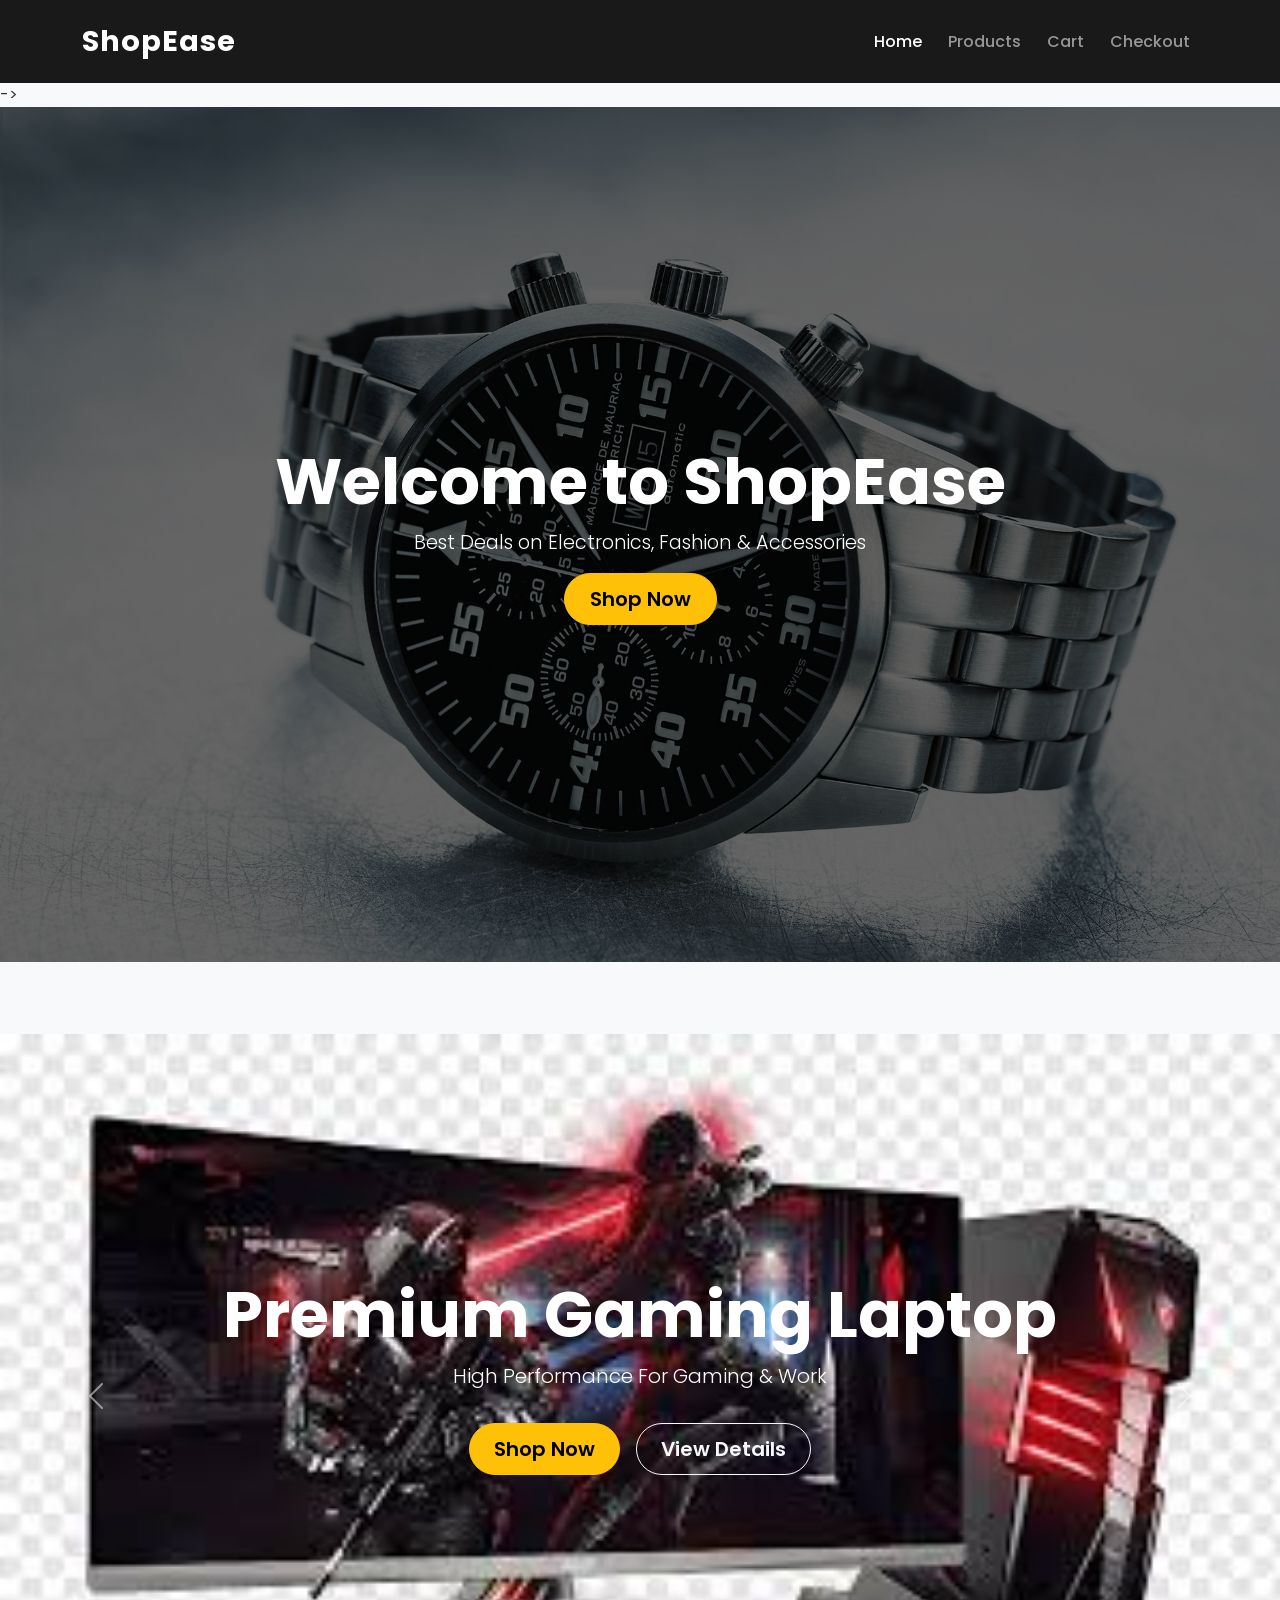
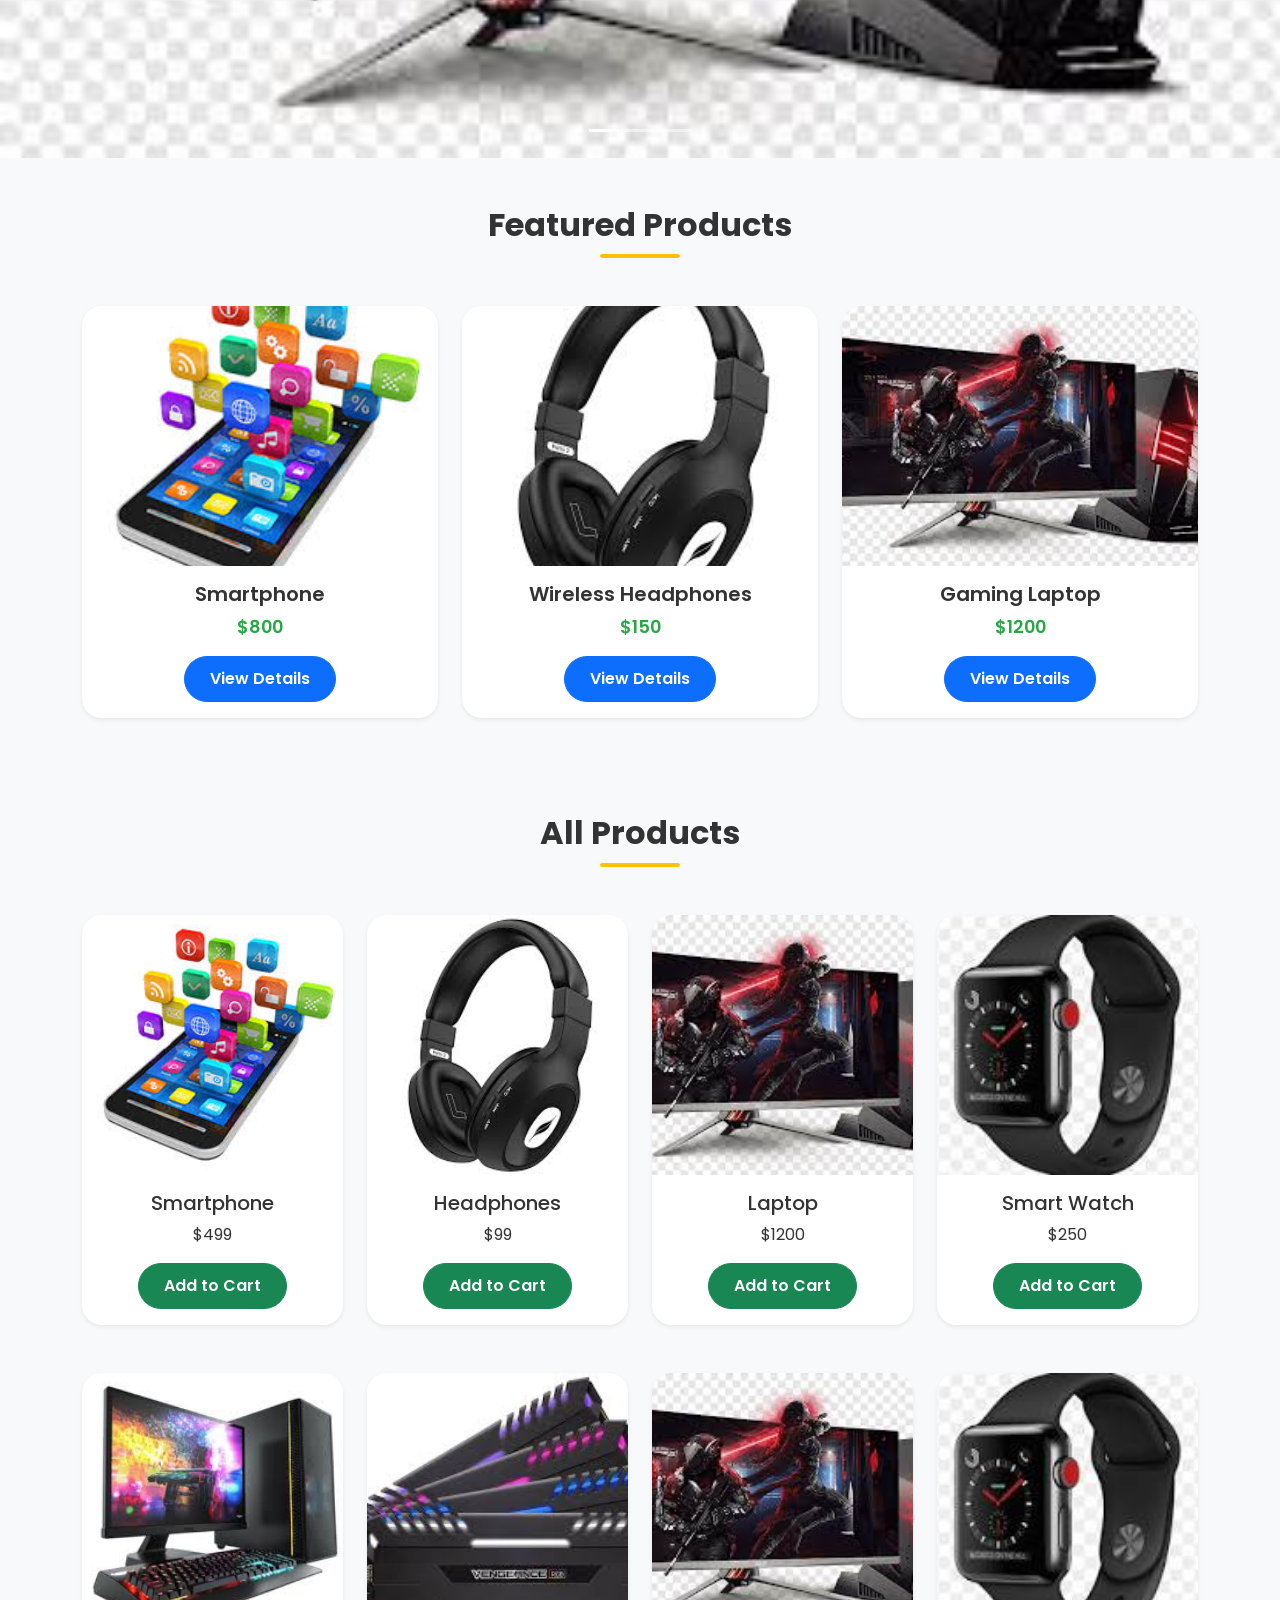
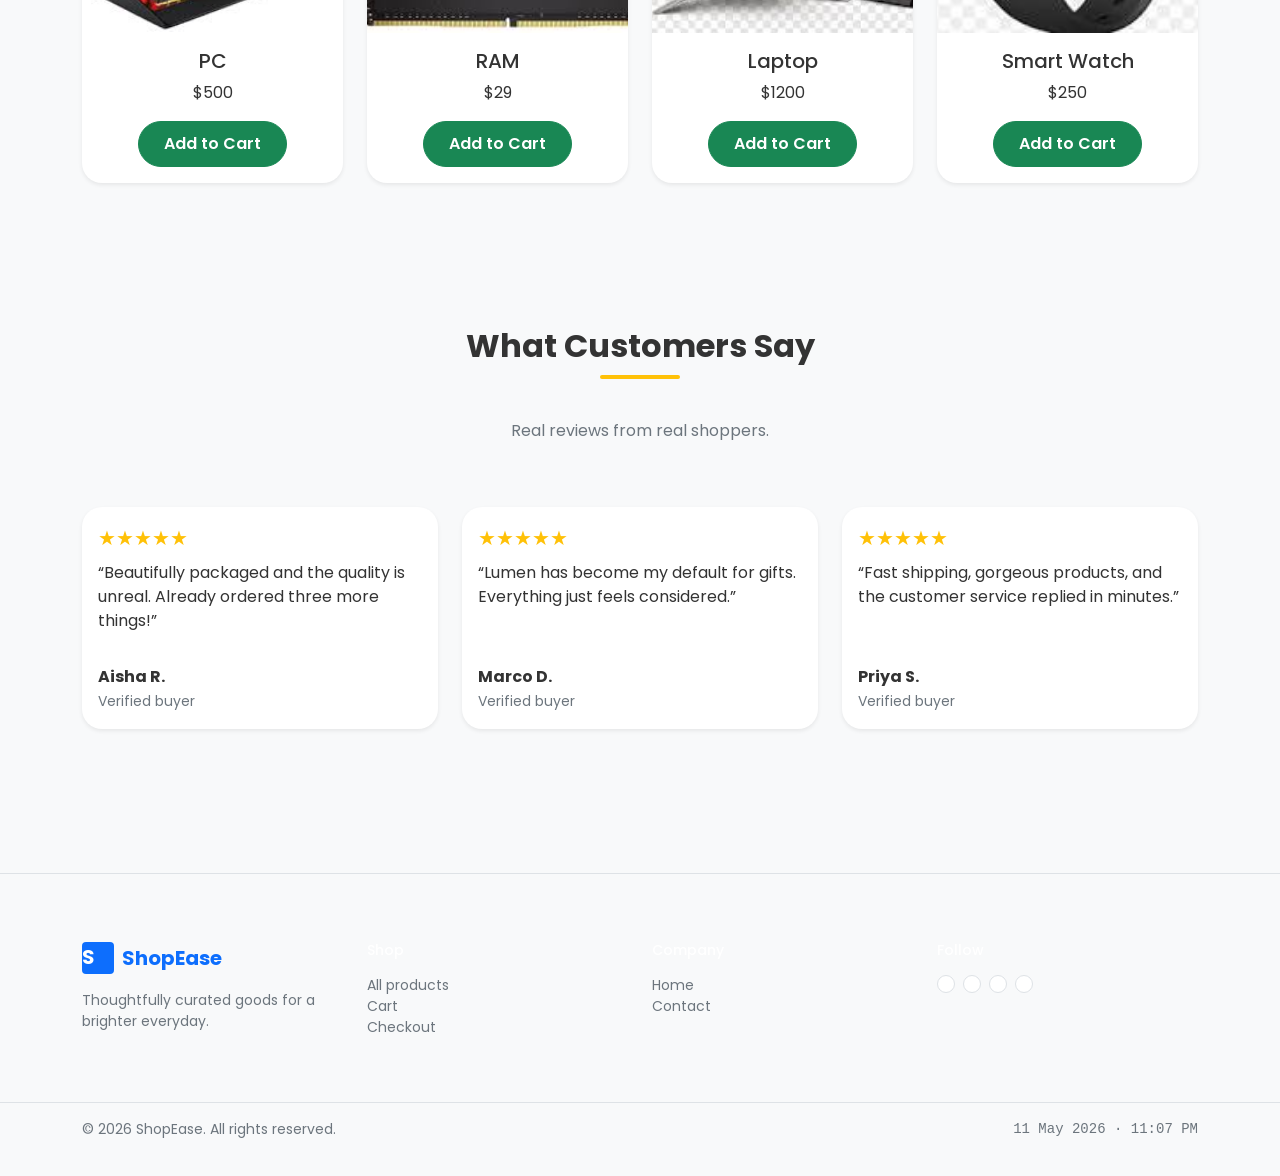
==== commit 2adbc2da: "added the file" ====
--- a/index.html
+++ b/index.html
@@ -72,10 +72,11 @@
         <a href="products.html" class="btn btn-warning btn-lg"> Shop Now </a>
       </div>
     </section>
-    <!-- Hero Section carousel -->
+     <br />
     <br />
     <br />
-    <br />
+    <!-- Hero Section carousel -->
+   
     <section>
       <div
         id="heroCarousel"
@@ -212,7 +213,7 @@
         </button>
       </div>
     </section>
-    <!-- Search Bar -->
+  
 
     <!-- Featured Products -->
     <section class="py-5">
--- a/css/style.css
+++ b/css/style.css
@@ -110,44 +110,6 @@
 }
 /* Hero Section */
 
-/* HERO CAROUSEL */
-.hero-img {
-  height: 95vh;
-  object-fit: cover;
-  filter: brightness(55%);
-}
-
-.carousel-caption {
-  bottom: 0;
-  top: 0;
-}
-
-.carousel-caption h1 {
-  animation: fadeDown 1s ease;
-}
-
-.carousel-caption p {
-  animation: fadeUp 1.2s ease;
-}
-
-.carousel-caption .btn {
-  border-radius: 50px;
-  font-weight: 600;
-  padding: 12px 30px;
-}
-
-@keyframes fadeDown {
-  from { opacity: 0; transform: translateY(-30px); }
-  to   { opacity: 1; transform: translateY(0); }
-}
-
-@keyframes fadeUp {
-  from { opacity: 0; transform: translateY(30px); }
-  to   { opacity: 1; transform: translateY(0); }
-}
-
-
-/* HERO CAROUSEL */
 
 /* Footer */
 footer {
@@ -185,3 +147,11 @@
     }
 }
 
+
+/* map */
+   #map {
+      height: 400px;
+      width: 100%;
+      border-radius: 10px;
+      box-shadow: 0 4px 8px rgba(0,0,0,0.1);
+    }
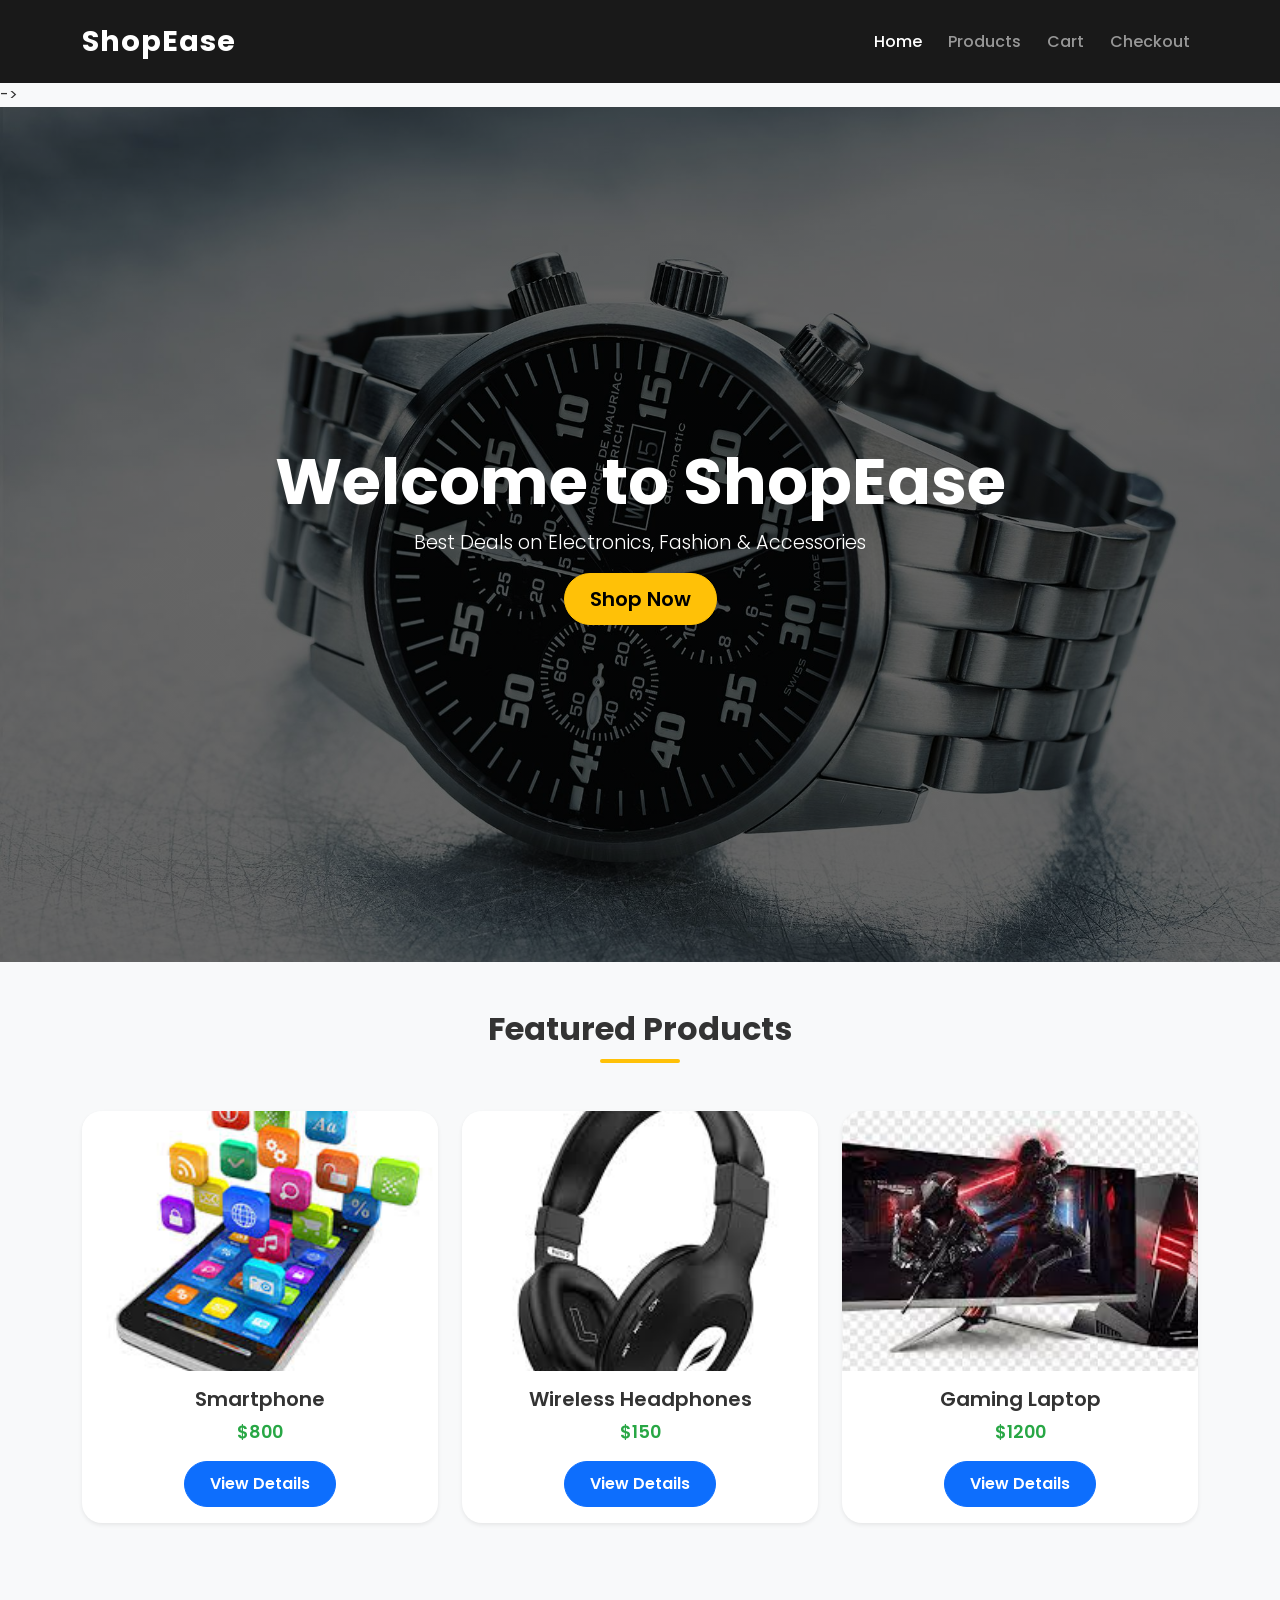
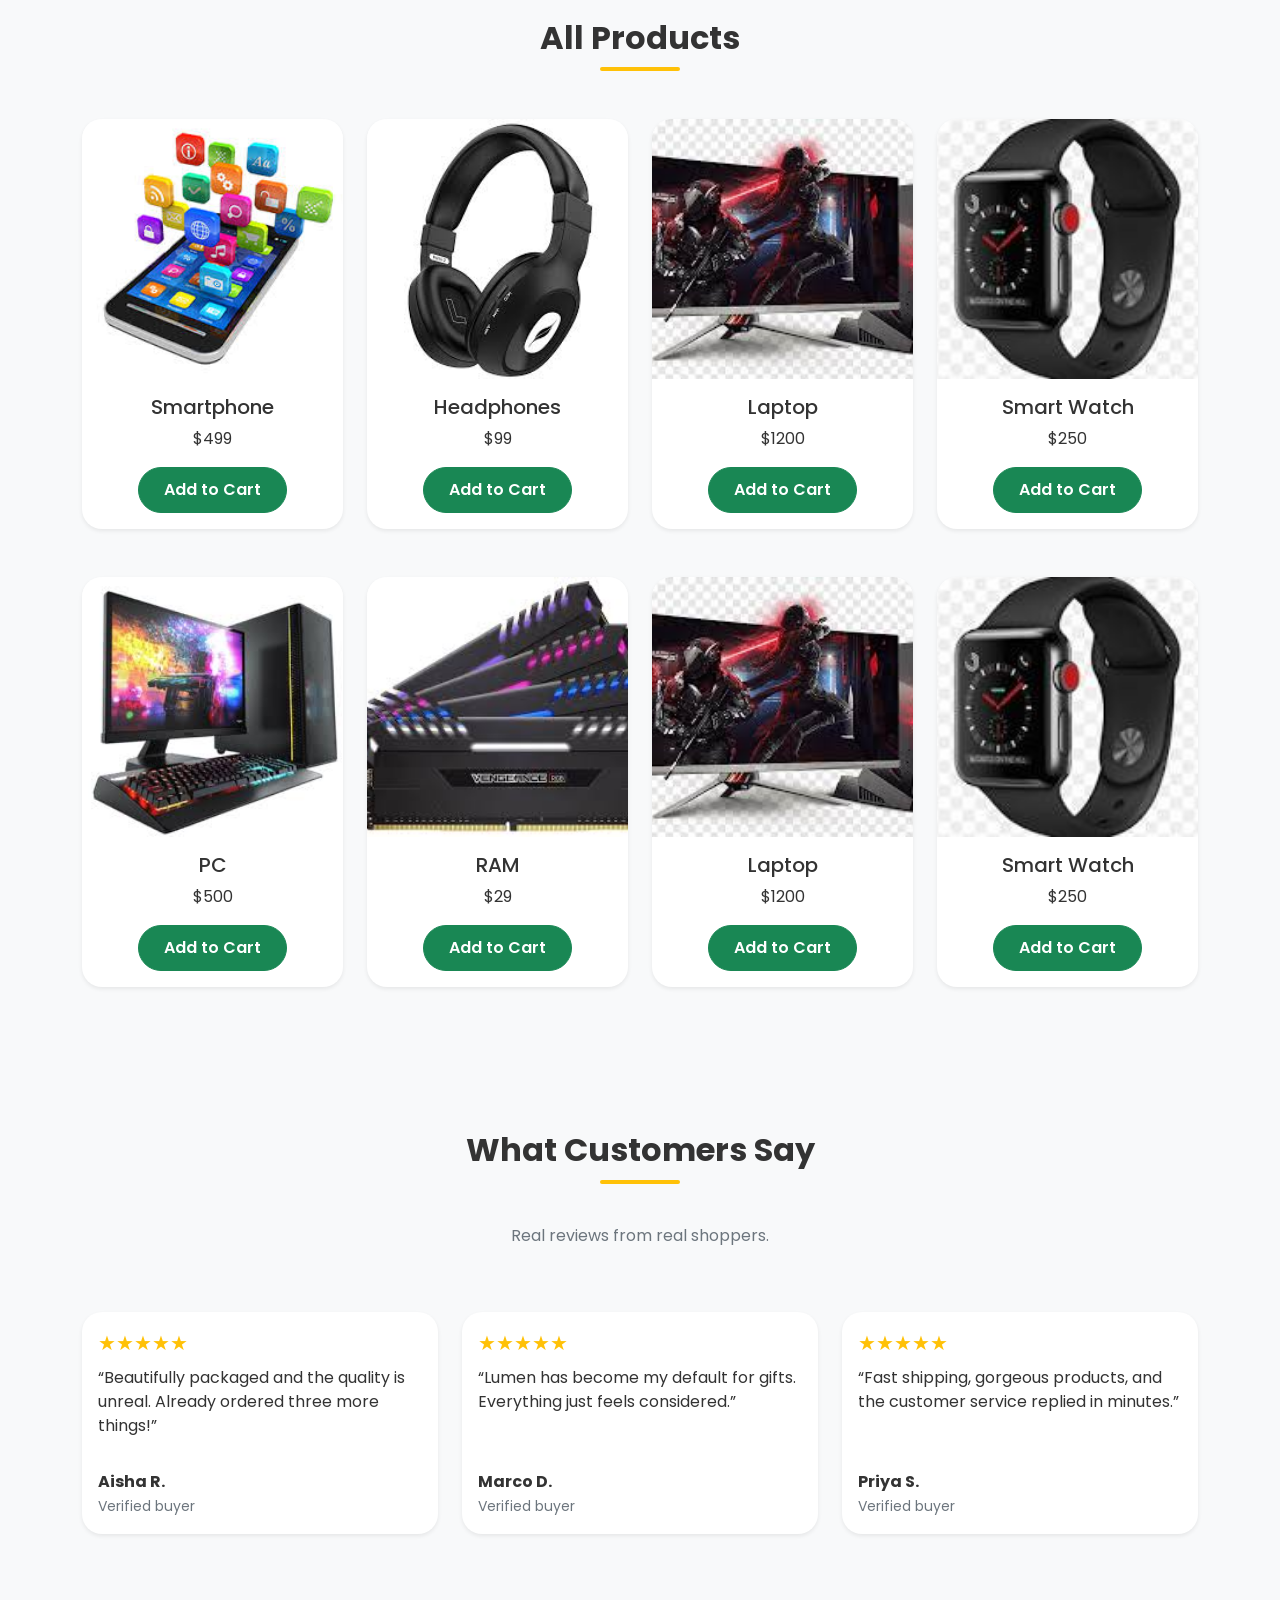
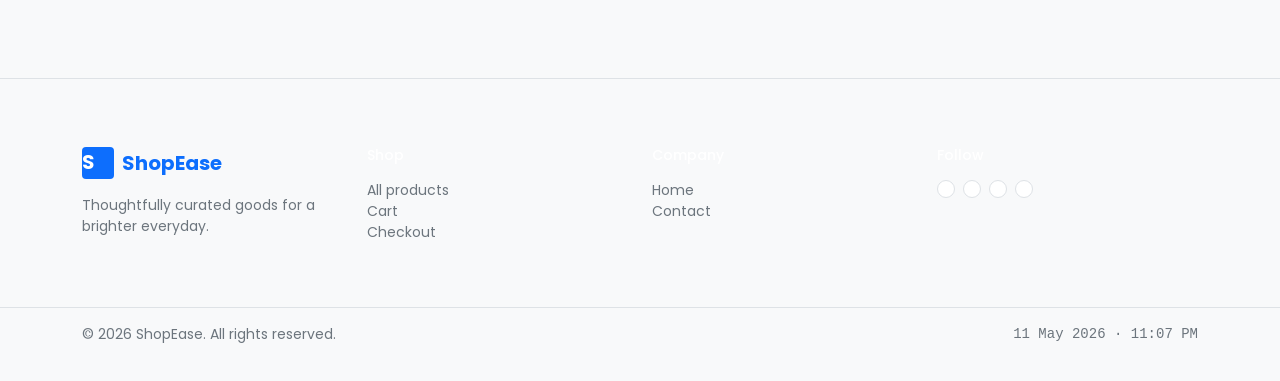
==== commit 06a76dbd: "git  added" ====
--- a/index.html
+++ b/index.html
@@ -62,7 +62,7 @@
     <!-- Hero Section -->
 
     <section
-      class="hero-section text-white text-center d-flex align-items-center"
+      class="hero-section text-white text-center d-flex align-items-center py-5"
     >
       <div class="container">
         <h1 class="display-4 fw-bold">Welcome to ShopEase</h1>
@@ -72,149 +72,8 @@
         <a href="products.html" class="btn btn-warning btn-lg"> Shop Now </a>
       </div>
     </section>
-     <br />
-    <br />
-    <br />
-    <!-- Hero Section carousel -->
-   
-    <section>
-      <div
-        id="heroCarousel"
-        class="carousel slide carousel-fade"
-        data-bs-ride="carousel"
-      >
-        <!-- Indicators -->
-        <div class="carousel-indicators">
-          <button
-            type="button"
-            data-bs-target="#heroCarousel"
-            data-bs-slide-to="0"
-            class="active"
-          ></button>
-          <button
-            type="button"
-            data-bs-target="#heroCarousel"
-            data-bs-slide-to="1"
-          ></button>
-          <button
-            type="button"
-            data-bs-target="#heroCarousel"
-            data-bs-slide-to="2"
-          ></button>
-        </div>
-
-        <!-- Slides -->
-        <div class="carousel-inner">
-          <!-- Slide 1 -->
-          <div class="carousel-item active">
-            <img
-              src="img/laptop.jpg"
-              class="d-block w-100 hero-img"
-              alt="Laptop"
-            />
-
-            <div
-              class="carousel-caption d-flex flex-column justify-content-center align-items-center h-100"
-            >
-              <h1 class="display-3 fw-bold">Premium Gaming Laptop</h1>
-              <p class="lead">High Performance For Gaming & Work</p>
-
-              <div class="d-flex gap-3 mt-3">
-                <a href="products.html" class="btn btn-warning btn-lg px-4">
-                  Shop Now
-                </a>
-
-                <a
-                  href="product-details.html"
-                  class="btn btn-outline-light btn-lg px-4"
-                >
-                  View Details
-                </a>
-              </div>
-            </div>
-          </div>
-
-          <!-- Slide 2 -->
-          <div class="carousel-item">
-            <img
-              src="img/headphone.jpg"
-              class="d-block w-100 hero-img"
-              alt="Headphones"
-            />
-
-            <div
-              class="carousel-caption d-flex flex-column justify-content-center align-items-center h-100"
-            >
-              <h1 class="display-3 fw-bold">Wireless Headphones</h1>
-              <p class="lead">Crystal Clear Sound Experience</p>
-
-              <div class="d-flex gap-3 mt-3">
-                <a href="products.html" class="btn btn-warning btn-lg px-4">
-                  Shop Now
-                </a>
-
-                <a
-                  href="product-details.html"
-                  class="btn btn-outline-light btn-lg px-4"
-                >
-                  View Details
-                </a>
-              </div>
-            </div>
-          </div>
-
-          <!-- Slide 3 -->
-          <div class="carousel-item">
-            <img
-              src="img/smartphone.jpg"
-              class="d-block w-100 hero-img"
-              alt="Smartphone"
-            />
-
-            <div
-              class="carousel-caption d-flex flex-column justify-content-center align-items-center h-100"
-            >
-              <h1 class="display-3 fw-bold">Latest Smartphone</h1>
-              <p class="lead">Modern Design With Smart Features</p>
-
-              <div class="d-flex gap-3 mt-3">
-                <a href="products.html" class="btn btn-warning btn-lg px-4">
-                  Shop Now
-                </a>
-
-                <a
-                  href="product-details.html"
-                  class="btn btn-outline-light btn-lg px-4"
-                >
-                  View Details
-                </a>
-              </div>
-            </div>
-          </div>
-        </div>
-
-        <!-- Controls -->
-        <button
-          class="carousel-control-prev"
-          type="button"
-          data-bs-target="#heroCarousel"
-          data-bs-slide="prev"
-        >
-          <span class="carousel-control-prev-icon"></span>
-        </button>
-
-        <button
-          class="carousel-control-next"
-          type="button"
-          data-bs-target="#heroCarousel"
-          data-bs-slide="next"
-        >
-          <span class="carousel-control-next-icon"></span>
-        </button>
-      </div>
-    </section>
-  
-
+ 
+    
     <!-- Featured Products -->
     <section class="py-5">
       <div class="container">
